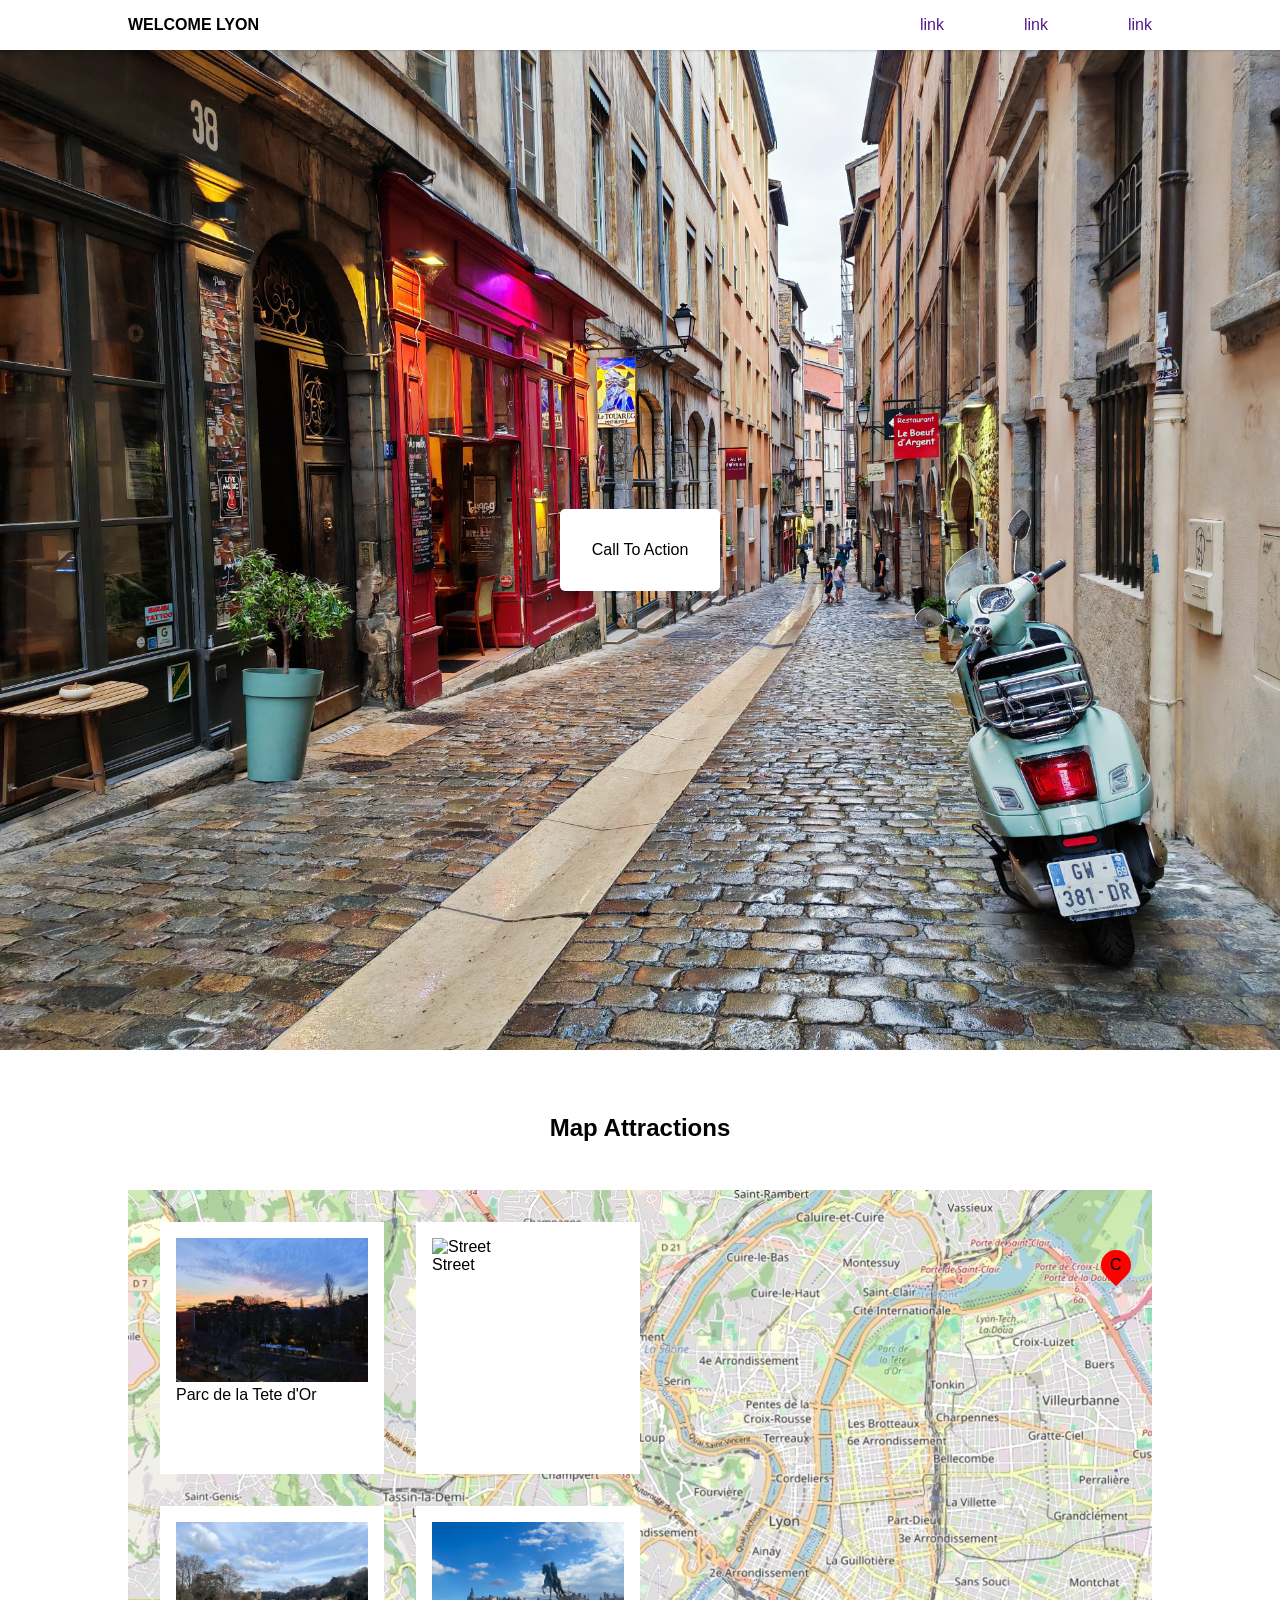
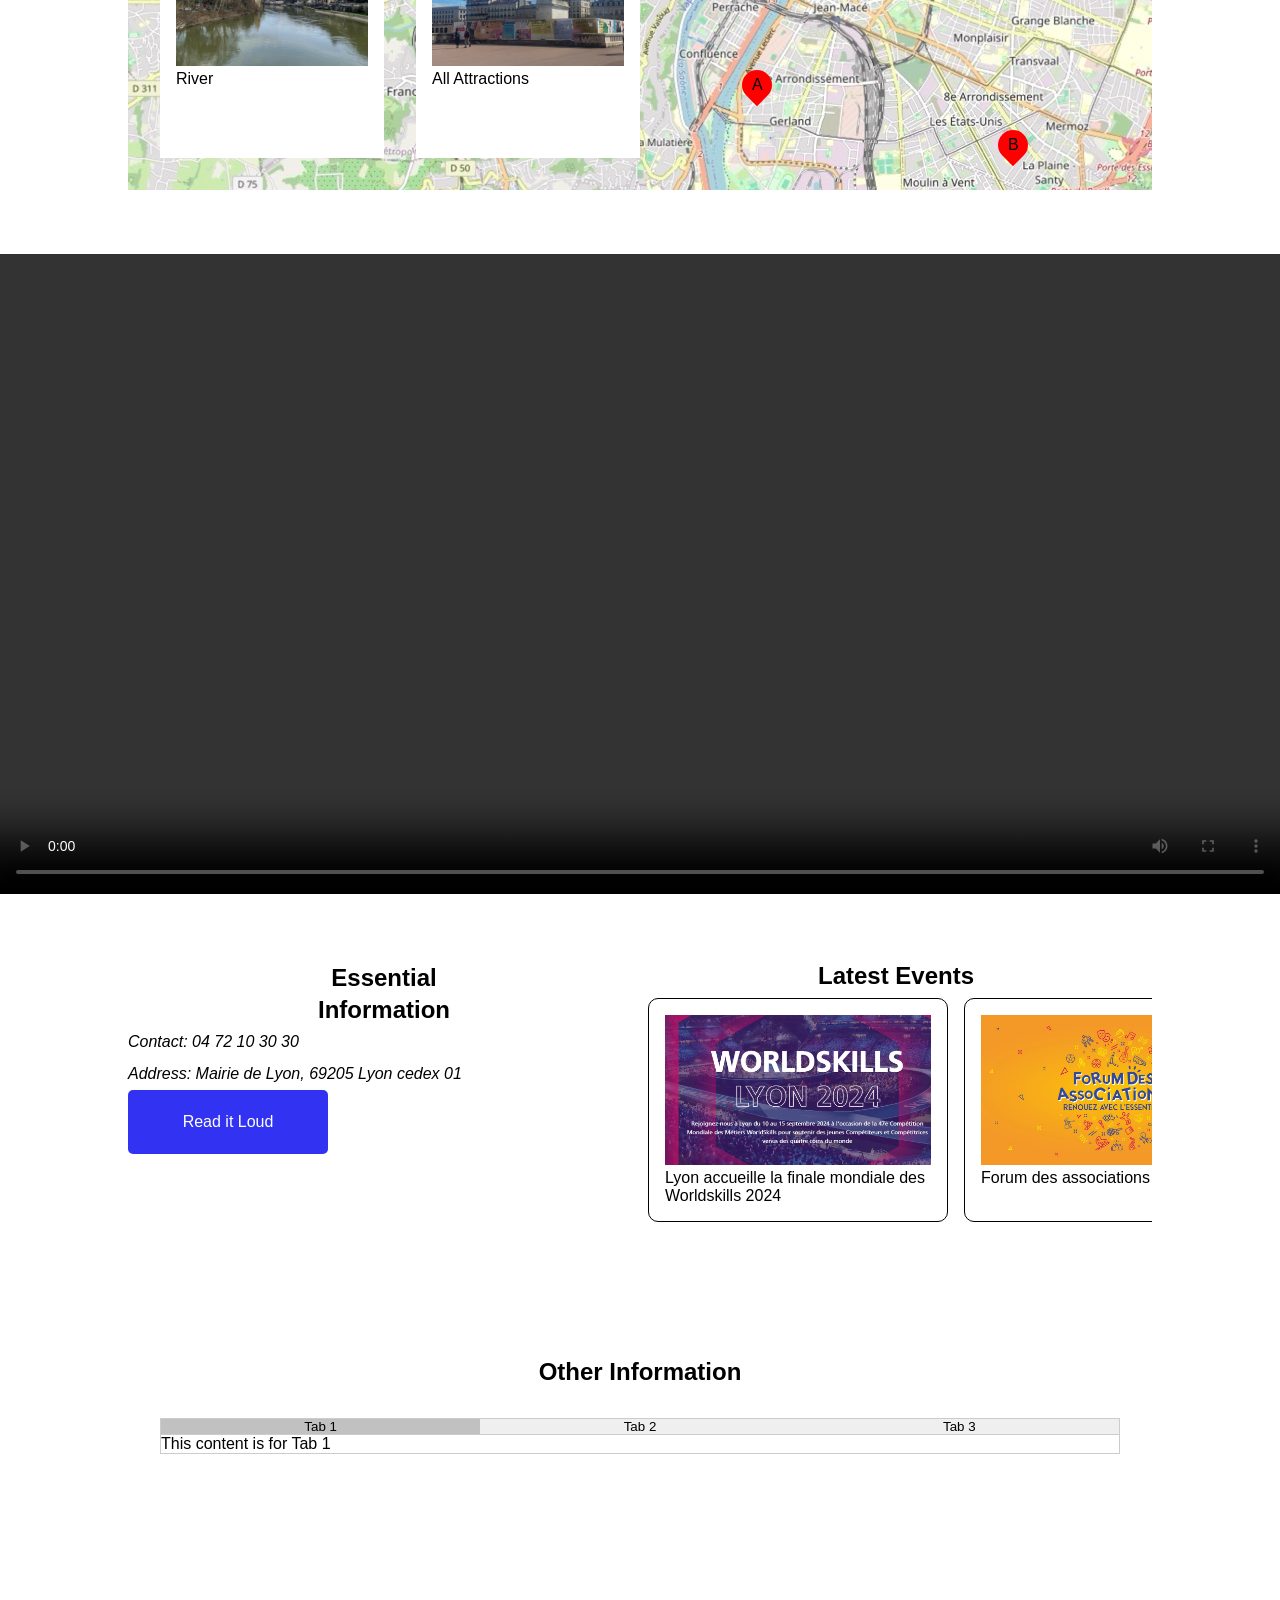
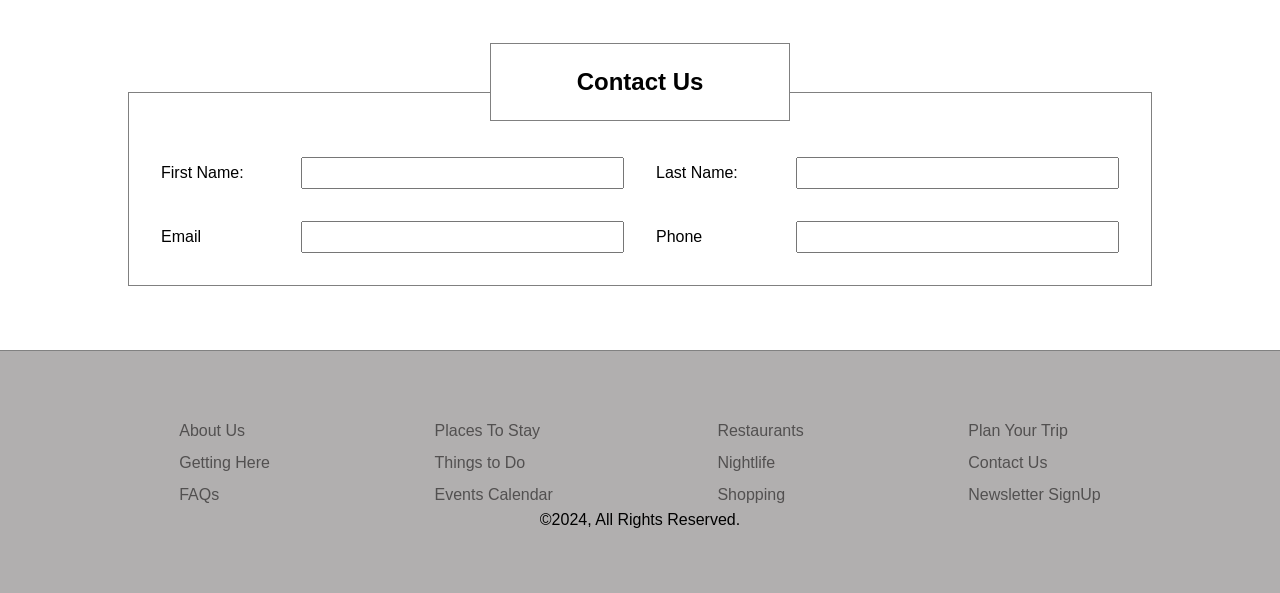
==== 04_module_e/index.html @ 8a81c7e2 "Merged modules into one training repo" ====
<!DOCTYPE html>
<html lang="en">
<head>
    <meta charset="UTF-8">
    <meta name="viewport" content="width=device-width, initial-scale=1.0">
    <title>MODULE E</title>
    <link rel="stylesheet" href="main/style.css">
</head>
<body>
    
    <header>
       <div class="container">
            <h1>WELCOME LYON</h1>
            <nav>
                <ul>
                    <li><a href="">link</a></li>
                    <li><a href="">link</a></li>
                    <li><a href="">link</a></li>
                </ul>
            </nav>
       </div>
    </header>

    <main>
        <section id="callToAction">
            <div id="cto">
                <div id="mask"></div>
                Call To Action
            </div>
        </section>

        <section id="mapAttractions">
            <h2>Map Attractions</h2>
            <div class="container">

               <div id="cards">
                     <figure class="attractionCard">
                        <picture>
                            <source media="(max-width: 759px)" srcset="images/attraction-a-low-res.jpg">
                            <img src="images/attraction-a.jpg" alt="Parc de la Tete d'Or">
                        </picture>
                        <figcaption>Parc de la Tete d'Or</figcaption>
                    </figure>
                    <figure class="attractionCard">
                        <picture>
                            <source media="(max-width: 759px)" srcset="images/attraction-b-low-res.jpg">
                            <img src="images/attraction-b.jpg" alt="Street">
                        </picture>
                        <figcaption>Street</figcaption>
                    </figure>
                    <figure class="attractionCard">
                        <picture>
                            <source media="(max-width: 759px)" srcset="images/attraction-c-low-res.jpg">
                            <img src="images/attraction-c.jpg" alt="River">
                        </picture>
                        <figcaption>River</figcaption>
                    </figure>
                    <figure class="attractionCard">
                        <picture>
                            <source media="(max-width: 759px)" srcset="images/all-attraction-low-res.jpg">
                            <img src="images/all-attractions.jpg" alt="All Attractions">
                        </picture>
                        <figcaption>All Attractions</figcaption>
                    </figure>
               </div>


                <div class="mapMarkers">
                    <div class="marker"><span>A</span></div>
                    <div class="marker"><span>B</span></div>
                    <div class="marker"><span>C</span></div>
                </div>
            </div>

           
                
        </section>

        <video src="videos/lyon.mp4" controls> </video>

        <section id="essentialNevents" class="container">
            <div class="essentialInfo">
                <h2>Essential <br> Information</h2>
                <address>
                    <p>Contact: 04 72 10 30 30</p>
                    <p>Address: Mairie de Lyon, 69205 Lyon cedex 01</p>
                </address>
                <a href="" id="readLoud">Read it Loud</a>
            </div>


            <div class="latestEvents">
                <h2>Latest Events</h2>
                <div class="eventsCard">
                    <figure>
                        <picture>
                            <source media="(max-width: 759px)" srcset="images/latest-events-images/worldskills-2024-p-low-res.png">
                            <img src="images/latest-events-images/worldskills-2024-p.jpg" alt="Lyon accueille la finale mondiale des Worldskills 2024">
                        </picture>
                        <figcaption>Lyon accueille la finale mondiale des Worldskills 2024</figcaption>
                    </figure>
                    <figure>
                        <picture>
                            <source media="(max-width: 759)" srcset="images/latest-events-images/fda-p-low-res.jpg">
                            <img src="images/latest-events-images/fda-p.jpg" alt="
                            Forum des associations 2024">
                        </picture>
                        <figcaption>Forum des associations 2024</figcaption>
                    </figure>
                    <figure>
                        <picture>
                            <source media="(max-width: 759)" srcset="images/latest-events-images/lyon-kayak-p-0-low-res.jpg">
                            <img src="images/latest-events-images/lyon-kayak-p-0.jpg" alt="Lyon Kayak">
                        </picture>
                        <figcaption>Lyon Kayak</figcaption>
                    </figure>
                    <figure>
                        <picture>
                            <source media="(max-width: 759)" srcset="images/latest-events-images/semaine-bleue-2024-p-low-res.jpg">
                            <img src="images/latest-events-images/semaine-bleue-2024-p.jpg" alt="La semaine bleue 2024">
                        </picture>
                        <figcaption>La semaine bleue 2024</figcaption>
                    </figure>
                    <figure>
                        <picture>
                            <source media="(max-width: 759)" srcset="images/latest-events-images/village-des-metiers-p-low-res.jpg">
                            <img src="images/latest-events-images/village-des-metiers-p.jpg" alt="Le Village des Métiers">
                        </picture>
                        <figcaption>Le Village des Métiers</figcaption>
                    </figure>
                    <figure>
                        <picture>
                            <source media="(max-width: 759)" srcset="images/latest-events-images/journees_portes_ouvertes_entreprises_2023_p-low-res.jpg">
                            <img src="images/latest-events-images/journees_portes_ouvertes_entreprises_2023_p.jpg" alt="Les Journées Portes Ouvertes des Entreprises">
                        </picture>
                        <figcaption>Les Journées Portes Ouvertes des Entreprises</figcaption>
                    </figure>
                </div>
            </div>

        </section>

          <section class="container" id="otherInfo">
                <h2>Other Information</h2>
                <custom-tabs>
                    <button slot="tab" id="tab-1">Tab 1</button>
                    <button slot="tab" id="tab-2">Tab 2</button>
                    <button slot="tab" id="tab-3">Tab 3</button>
                    <div slot="content" id="content-1" aria-labelledby="tab-1">This content is for Tab 1</div>
                    <div slot="content" id="content-2" aria-labelledby="tab-2">This content is for Tab 2</div>
                    <div slot="content" id="content-3" aria-labelledby="tab-3">This content is for Tab 3</div>
                </custom-tabs>
            </section>


            <section id="contactForm" class="container">
                <h2>Contact Us</h2>
                <form action="" method="post">
                    <label for="firstName">First Name: </label>
                    <input type="text" name="firstName" id="firstName">

                    <label for="lastName">Last Name: </label>
                    <input type="password" name="lastName" id="lastName">

                    <label for="email">Email</label>
                    <input type="email" name="email" id="email">

                    <label for="phone">Phone</label>
                    <input type="tel" name="phone" id="phone">
                    
                </form>
            </section>
    </main>


    <footer>
        <div class="container">
            <nav>
                <ul>
                    <li><a href="">About Us</a></li>
                    <li><a href="">Getting Here</a></li>
                    <li><a href="">FAQs</a></li>
                </ul>
                <ul>
                    <li><a href="">Places To Stay</a></li>
                    <li><a href="">Things to Do</a></li>
                    <li><a href="">Events Calendar</a></li>
                </ul>
                <ul>
                    <li><a href="">Restaurants</a></li>
                    <li><a href="">Nightlife</a></li>
                    <li><a href="">Shopping</a></li>
                </ul>
                <ul>
                    <li><a href="">Plan Your Trip</a></li>
                    <li><a href="">Contact Us</a></li>
                    <li><a href="">Newsletter SignUp</a></li>
                </ul>
            </nav>
            <p>&copy;2024, All Rights Reserved.</p>
        </div>
    </footer>

    

    <script src="js/app.js"></script>
    <script src="js/CustomTabs.js"></script>
    
</body>
</html>
---- 04_module_e/main/style.css ----
*
{
    margin: 0;
    padding: 0;
    box-sizing: border-box;

}

h2
{
    text-align: center;

}

h1
{
    font-size: 1em;
}


li
{
    list-style-type: none;
}

a
{
    text-decoration: none;
}

body
{
    font-family: Arial, Helvetica, sans-serif;
}

.container
{
    width: 80%; /* Adjust this number to your liking */
    margin: 0 auto;    /* This centers the content */
   
}

img,video{
    width: 100%;
    height: auto;
}


section:not(#callToAction), footer {
    padding: 4em 0;
}

/* Header */
header{
    width: 100%;
    padding: 1em 0;
    background-color:   rgba(255,255,255,0.5);
    position: sticky;
    top: 0;
    backdrop-filter:  blur(5px);
    box-shadow: 0 0 3px rgba(0,0,0,0.3);
    
}

header .container
{
    display: flex;
    justify-content: space-between;
    align-items: center;

}

header  ul{
    display: flex;
    gap: 5em;
}

header a{
    text-align: right;
}

/* Call To Action */
#callToAction
{
    background-image: url(../images/cover.jpg);
    background-size: cover;
    height: 1000px;
    display: flex;
    justify-content: center;
    align-items: center;
}

#cto
{
    padding: 2em;
    background-color: white;
    border-radius: 5px;
    position: relative;
    
}

#cto::before{
    width: 100%;
    height: 100%;
    content: "";
    position: absolute;
    left: 50%;
    top: 50%;  
    border-radius: 5px;
    border: 4px solid transparent;
    background: var(--gradient);
    background-attachment: fixed;
    mask: linear-gradient(#0000,#0000), conic-gradient(from calc((
        var(--start) - (20*1.1)) * 1deg), rgba(255, 255, 255, 0.122) 0deg,white,rgba(255, 255, 255, 0) 100deg);
    mask-composite: intersect;
    mask-clip: padding-box, border-box;
    transform: translate(-50%,-50%);
    opacity: 0;
    transition: 0.5s ease;

}

#mask
{
    position: absolute;
    top: 0;
    left: 0;
    width: 100%;
    height: 100%;
    border-radius: 5px;
    background-color: rgba(0,0,0,0.3);
    mask: radial-gradient(
        circle at var(--mouse-x) var(--mouse-y),
        transparent 30px, 
        rgba(0,0,0, 0.3) 60px
    );
    z-index: 2;
    opacity: 0;
}


#cto:hover::before{
    opacity: 1;
}

#cto:hover #mask
{
    opacity: 1;
}
#cto:hover 
{
    transform: scale(1.05);
}
/* Map Attraction */
/* Map markers: Relative */
/* marker: Absolute */

.focus, .attractionCard:hover, .eventsCard figure:hover
{
    transform: scale(1.05);
    box-shadow: 0 5px 5px rgba(0,0,0,0.3);
    transition: transform 0.3s ease-in-out;
    overflow: hidden;
}


.attractionCard:hover::before, .eventsCard figure:hover::before
{
    content: "";
    position: absolute;
    top: -10%;
    left: -60%;
    width: 50%;
    height: 120%;
    background: linear-gradient(0deg,rgba(255,255,255,0) 0%,rgba(255,255,255,0.48) 35%, rgba(255,255,255,0.90) 80%);
    transform: rotate(15deg);
    animation: shine 0.4s ease-in-out;
}

@keyframes shine {
    from 
    {
        left: -70%;
    }
    to
    {
        left: 100%;
    }
}


#mapAttractions
{
    padding: 4em;
}

#mapAttractions h2{
    padding-bottom: 2em;
}

#mapAttractions .container
{
    background-image: url(../images/lyon-map-low-res.jpg);
    height: 600px;
    display: flex;
    
}

.container #cards,.mapMarkers
{
    width: 50%;
}

#cards
{
    display: grid;
    grid-template-columns: repeat(2,1fr);
    gap: 2em;
    padding: 2em 0 2em 2em;
}

#cards .attractionCard
{
    background-color: white;
    padding: 1em;
}

.mapMarkers
{
    position: relative;
}

.mapMarkers .marker
{
    background-color: red;
    width: 30px;
    height: 30px;
    border-radius: 50% 50% 50% 0;
    transform: rotate(-45deg);
    position: absolute;
    display: flex;
    justify-content: center;
    align-items: center;
}


.mapMarkers span{
    display: block;
    transform: rotate(45deg);
   
}




.mapMarkers .marker:nth-child(1)
{   

    top: 80%;
    left: 20%;
}
.mapMarkers .marker:nth-child(2)
{   

    top: 90%;
    left: 70%;
}
.mapMarkers .marker:nth-child(3)
{   

    top: 10%;
    left: 90%;
}




/*Essential and Information*/

#essentialNevents
{
    padding: 4em;
    display: flex;
    
}
/* Dont forget this  */
#essentialNevents .essentialInfo, .latestEvents
{
    width: 50%;
}

#essentialNevents .essentialInfo
{
    display: flex;
    flex-direction: column;
    line-height: 2em;
}

#essentialNevents #readLoud
{
    background-color: rgb(50, 50, 243);
    color: white;
    padding: 1em;
    text-align: center;
    border-radius: 5px;
    width: 200px;
}


.latestEvents .eventsCard
{
    display: flex;
    flex-direction: row;
    overflow-x: auto;
}

.eventsCard figure{
     min-width: 300px;
     padding: 1em;
     border: 1px solid black;
     background-color: white;
     border-radius: 10px;
     margin: 0.5em;
}

/* Other Info */
#otherInfo
{
    padding: 4em;
}

/* Contact Form */
#contactForm h2 {
    border: 1px solid gray;
    background: white;
    width: 300px;
    padding: 1em 1em;
    margin: auto;
    position: relative;
    z-index: 5;
    top: 1.2em;
    text-align: center;
}

#contactForm form {
    display: grid;
    grid-template-columns: 1fr 3fr 1fr 3fr;
    border: 1px solid gray;
    line-height: 2em;
    gap: 2em;
    padding: 4em 2em 2em;
}

/* Footer */

footer
{   
    border-top: 1px solid  rgb(129, 129, 129);
    padding: 4em;
    background-color: rgb(177, 175, 175);
}

footer a{
    color: rgb(82, 80, 80);
    line-height: 2em;
}

footer nav
{
    display: flex;
    gap: 2em;
    justify-content: space-between;
}


footer p{
    text-align: center;
}

/* CSS EFFECTS */

:root
{
    --gradient: conic-gradient(
        from 0deg at 17% -2%,
        #ff5a00ff 100%,
        #fab691ff 75%,
        #e8f647ff 40%
    );

    --mouse-x: 50%;
    --mouse-y: 50%;
    --start: 0;
}
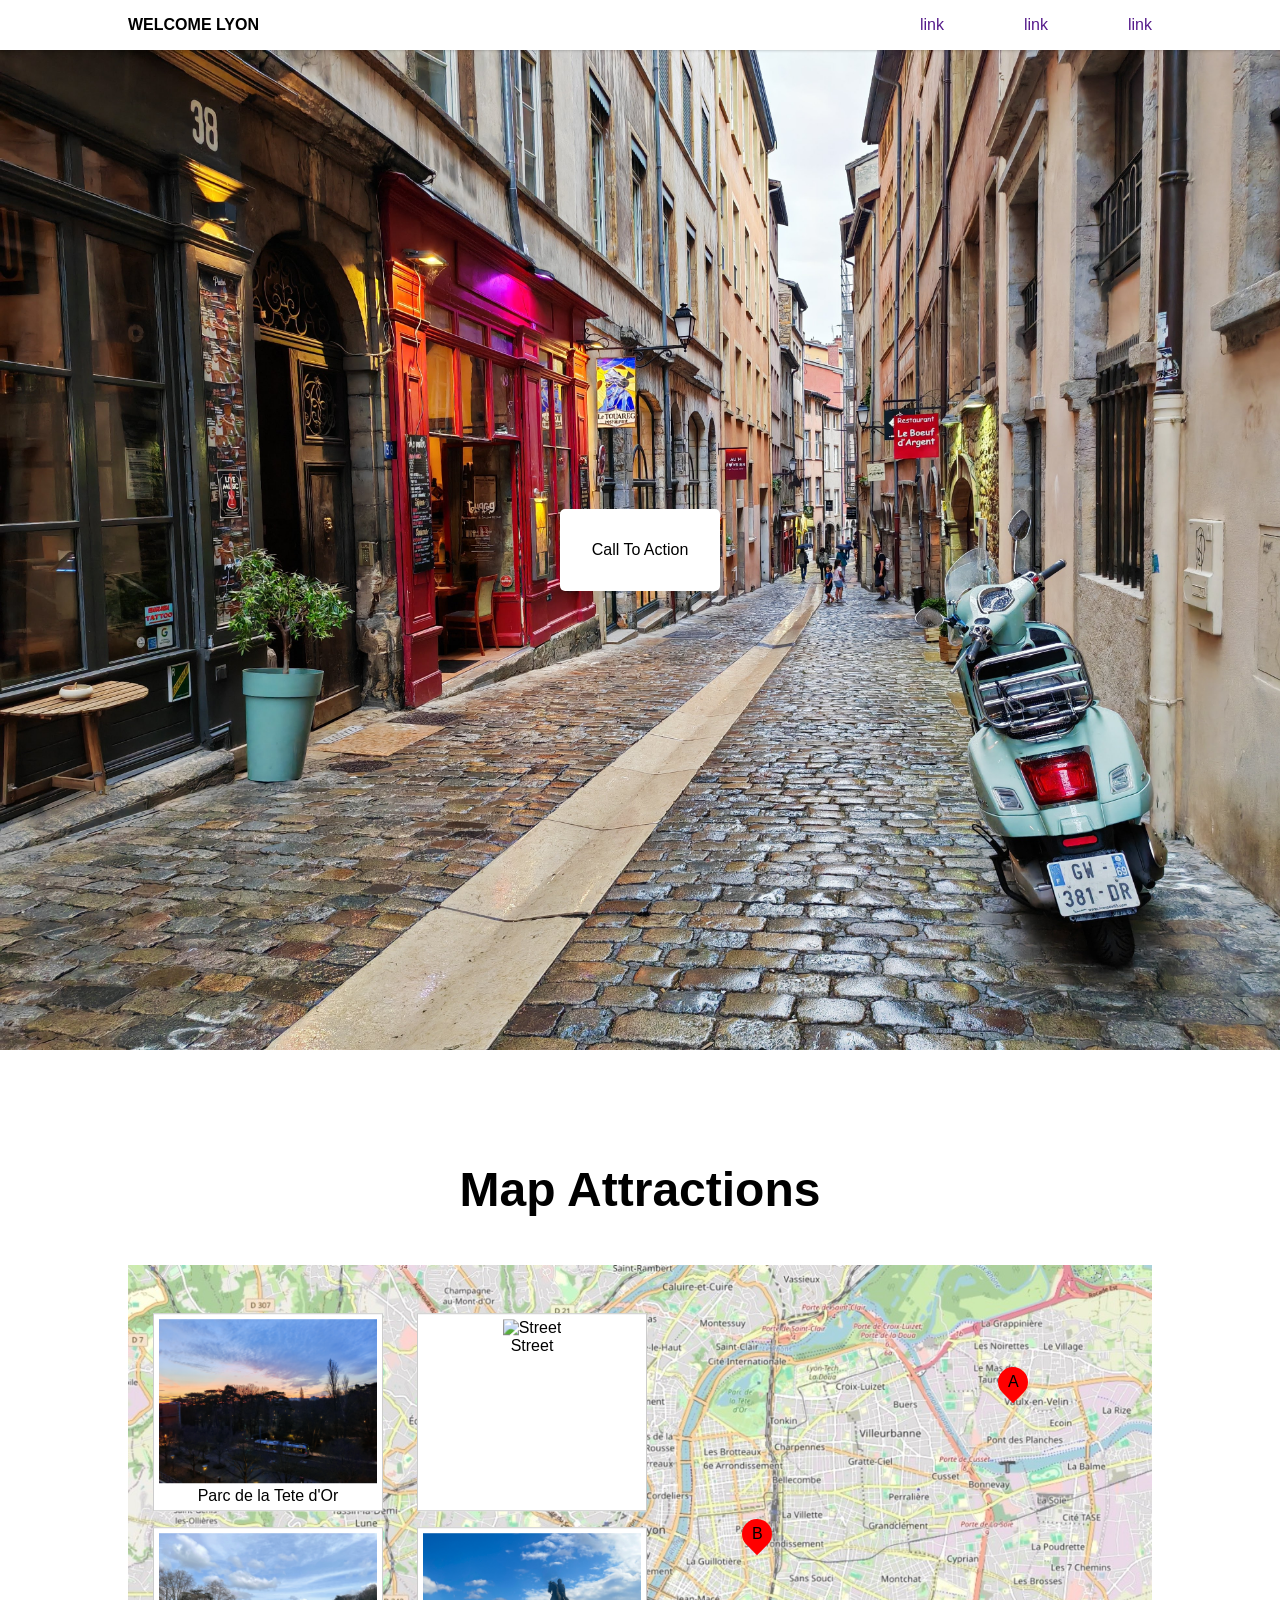
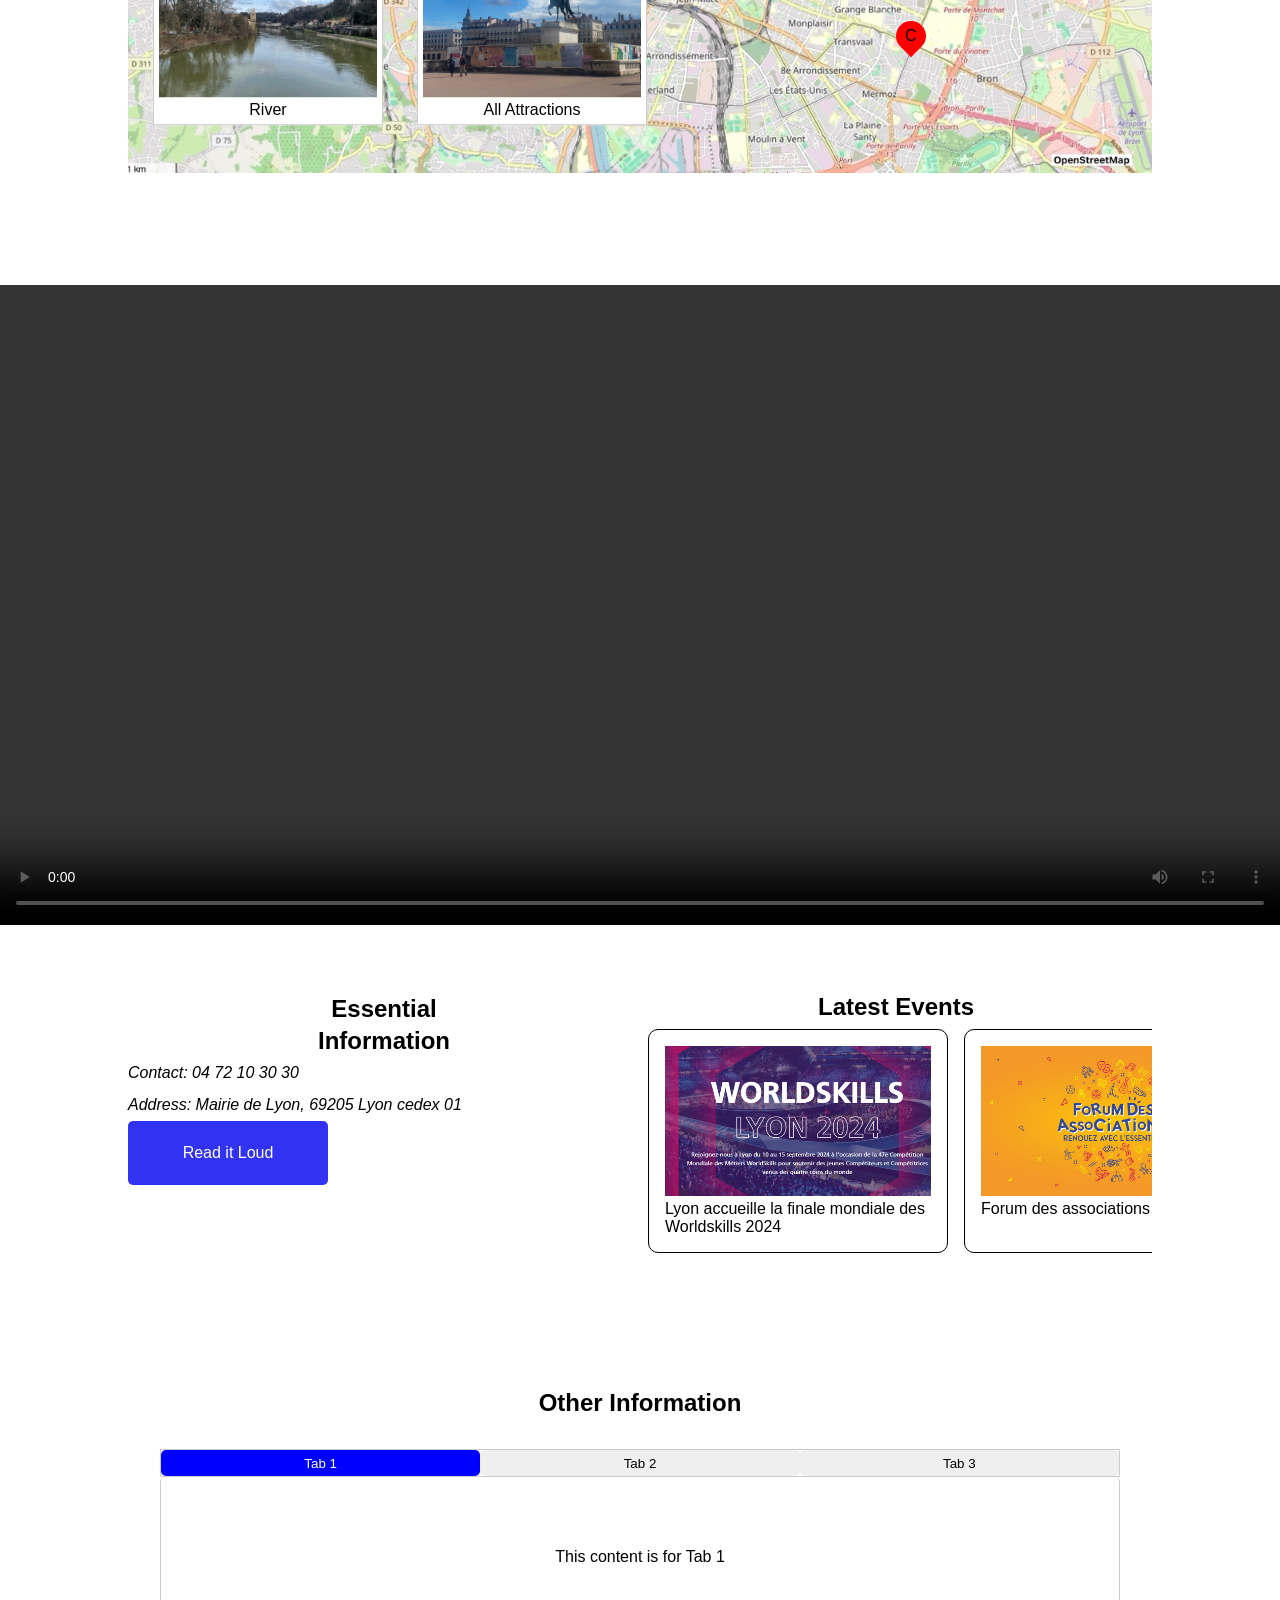
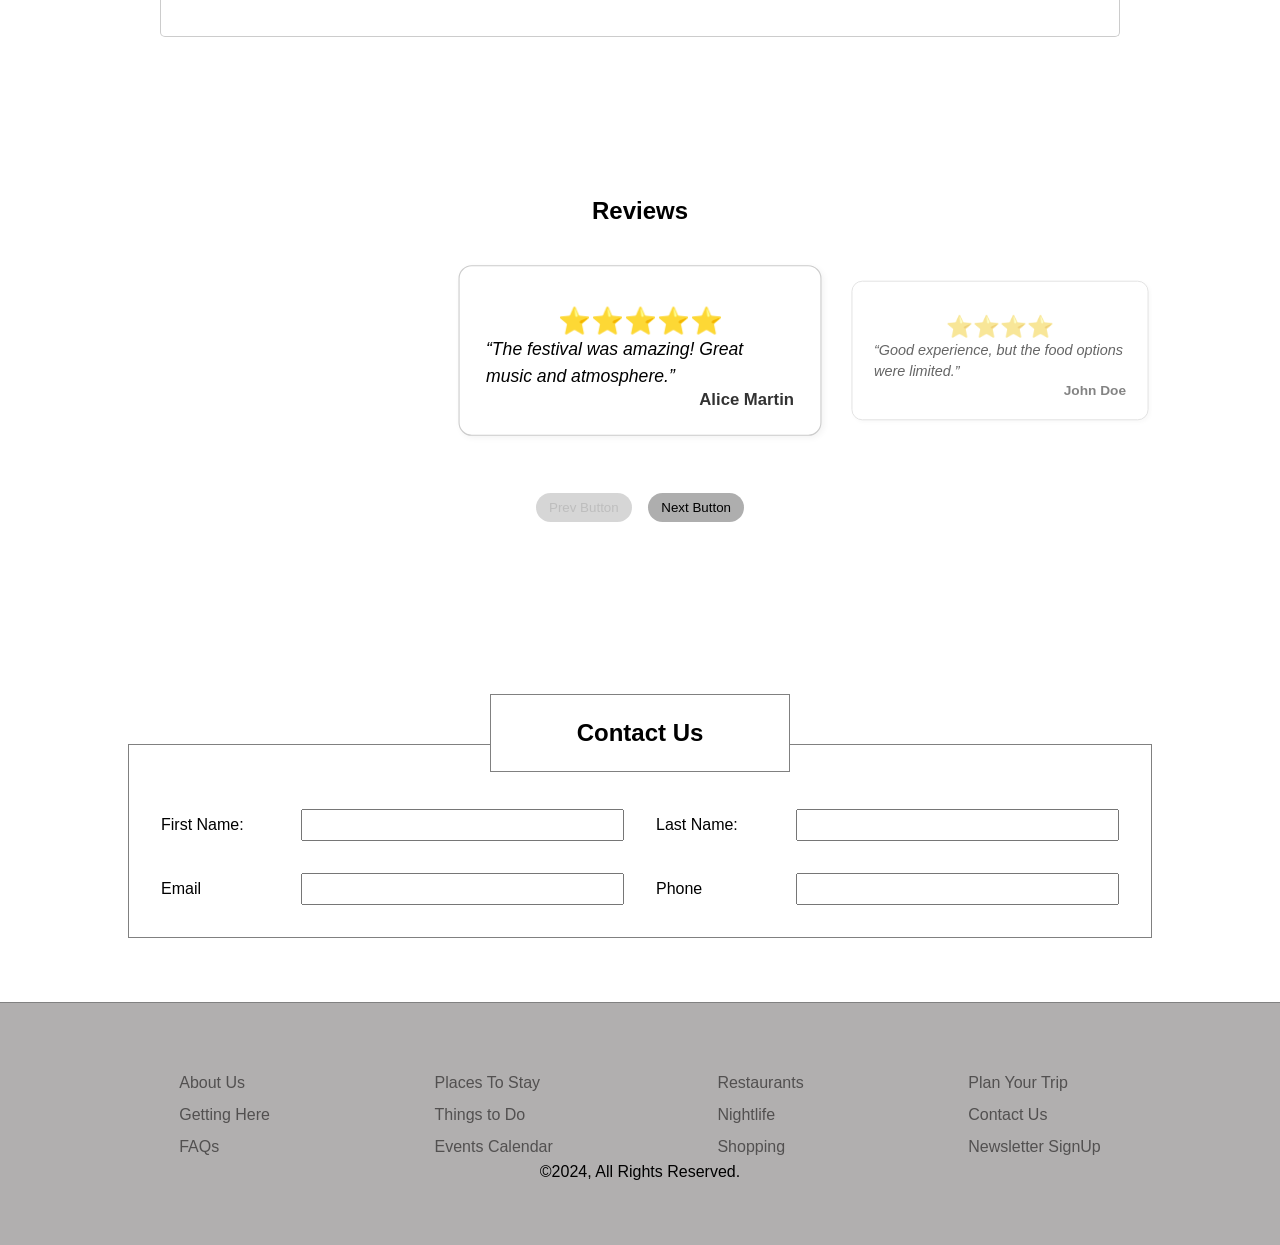
==== commit 4a355096: "Updated module E" ====
--- a/04_module_e/index.html
+++ b/04_module_e/index.html
@@ -1,210 +1,276 @@
-<!DOCTYPE html>
+<!doctype html>
 <html lang="en">
-<head>
-    <meta charset="UTF-8">
-    <meta name="viewport" content="width=device-width, initial-scale=1.0">
+  <head>
+    <meta charset="UTF-8" />
+    <meta name="viewport" content="width=device-width, initial-scale=1.0" />
     <title>MODULE E</title>
-    <link rel="stylesheet" href="main/style.css">
-</head>
-<body>
-    
+    <link rel="stylesheet" href="main/style.css" />
+  </head>
+  <body>
     <header>
-       <div class="container">
-            <h1>WELCOME LYON</h1>
-            <nav>
-                <ul>
-                    <li><a href="">link</a></li>
-                    <li><a href="">link</a></li>
-                    <li><a href="">link</a></li>
-                </ul>
-            </nav>
-       </div>
+      <div class="container">
+        <h1>WELCOME LYON</h1>
+        <nav>
+          <ul>
+            <li><a href="">link</a></li>
+            <li><a href="">link</a></li>
+            <li><a href="">link</a></li>
+          </ul>
+        </nav>
+      </div>
     </header>
 
     <main>
-        <section id="callToAction">
-            <div id="cto">
-                <div id="mask"></div>
-                Call To Action
-            </div>
-        </section>
-
-        <section id="mapAttractions">
-            <h2>Map Attractions</h2>
-            <div class="container">
-
-               <div id="cards">
-                     <figure class="attractionCard">
-                        <picture>
-                            <source media="(max-width: 759px)" srcset="images/attraction-a-low-res.jpg">
-                            <img src="images/attraction-a.jpg" alt="Parc de la Tete d'Or">
-                        </picture>
-                        <figcaption>Parc de la Tete d'Or</figcaption>
-                    </figure>
-                    <figure class="attractionCard">
-                        <picture>
-                            <source media="(max-width: 759px)" srcset="images/attraction-b-low-res.jpg">
-                            <img src="images/attraction-b.jpg" alt="Street">
-                        </picture>
-                        <figcaption>Street</figcaption>
-                    </figure>
-                    <figure class="attractionCard">
-                        <picture>
-                            <source media="(max-width: 759px)" srcset="images/attraction-c-low-res.jpg">
-                            <img src="images/attraction-c.jpg" alt="River">
-                        </picture>
-                        <figcaption>River</figcaption>
-                    </figure>
-                    <figure class="attractionCard">
-                        <picture>
-                            <source media="(max-width: 759px)" srcset="images/all-attraction-low-res.jpg">
-                            <img src="images/all-attractions.jpg" alt="All Attractions">
-                        </picture>
-                        <figcaption>All Attractions</figcaption>
-                    </figure>
-               </div>
-
-
-                <div class="mapMarkers">
-                    <div class="marker"><span>A</span></div>
-                    <div class="marker"><span>B</span></div>
-                    <div class="marker"><span>C</span></div>
-                </div>
-            </div>
-
-           
-                
-        </section>
-
-        <video src="videos/lyon.mp4" controls> </video>
-
-        <section id="essentialNevents" class="container">
-            <div class="essentialInfo">
-                <h2>Essential <br> Information</h2>
-                <address>
-                    <p>Contact: 04 72 10 30 30</p>
-                    <p>Address: Mairie de Lyon, 69205 Lyon cedex 01</p>
-                </address>
-                <a href="" id="readLoud">Read it Loud</a>
-            </div>
-
-
-            <div class="latestEvents">
-                <h2>Latest Events</h2>
-                <div class="eventsCard">
-                    <figure>
-                        <picture>
-                            <source media="(max-width: 759px)" srcset="images/latest-events-images/worldskills-2024-p-low-res.png">
-                            <img src="images/latest-events-images/worldskills-2024-p.jpg" alt="Lyon accueille la finale mondiale des Worldskills 2024">
-                        </picture>
-                        <figcaption>Lyon accueille la finale mondiale des Worldskills 2024</figcaption>
-                    </figure>
-                    <figure>
-                        <picture>
-                            <source media="(max-width: 759)" srcset="images/latest-events-images/fda-p-low-res.jpg">
-                            <img src="images/latest-events-images/fda-p.jpg" alt="
-                            Forum des associations 2024">
-                        </picture>
-                        <figcaption>Forum des associations 2024</figcaption>
-                    </figure>
-                    <figure>
-                        <picture>
-                            <source media="(max-width: 759)" srcset="images/latest-events-images/lyon-kayak-p-0-low-res.jpg">
-                            <img src="images/latest-events-images/lyon-kayak-p-0.jpg" alt="Lyon Kayak">
-                        </picture>
-                        <figcaption>Lyon Kayak</figcaption>
-                    </figure>
-                    <figure>
-                        <picture>
-                            <source media="(max-width: 759)" srcset="images/latest-events-images/semaine-bleue-2024-p-low-res.jpg">
-                            <img src="images/latest-events-images/semaine-bleue-2024-p.jpg" alt="La semaine bleue 2024">
-                        </picture>
-                        <figcaption>La semaine bleue 2024</figcaption>
-                    </figure>
-                    <figure>
-                        <picture>
-                            <source media="(max-width: 759)" srcset="images/latest-events-images/village-des-metiers-p-low-res.jpg">
-                            <img src="images/latest-events-images/village-des-metiers-p.jpg" alt="Le Village des Métiers">
-                        </picture>
-                        <figcaption>Le Village des Métiers</figcaption>
-                    </figure>
-                    <figure>
-                        <picture>
-                            <source media="(max-width: 759)" srcset="images/latest-events-images/journees_portes_ouvertes_entreprises_2023_p-low-res.jpg">
-                            <img src="images/latest-events-images/journees_portes_ouvertes_entreprises_2023_p.jpg" alt="Les Journées Portes Ouvertes des Entreprises">
-                        </picture>
-                        <figcaption>Les Journées Portes Ouvertes des Entreprises</figcaption>
-                    </figure>
-                </div>
-            </div>
-
-        </section>
-
-          <section class="container" id="otherInfo">
-                <h2>Other Information</h2>
-                <custom-tabs>
-                    <button slot="tab" id="tab-1">Tab 1</button>
-                    <button slot="tab" id="tab-2">Tab 2</button>
-                    <button slot="tab" id="tab-3">Tab 3</button>
-                    <div slot="content" id="content-1" aria-labelledby="tab-1">This content is for Tab 1</div>
-                    <div slot="content" id="content-2" aria-labelledby="tab-2">This content is for Tab 2</div>
-                    <div slot="content" id="content-3" aria-labelledby="tab-3">This content is for Tab 3</div>
-                </custom-tabs>
-            </section>
-
-
-            <section id="contactForm" class="container">
-                <h2>Contact Us</h2>
-                <form action="" method="post">
-                    <label for="firstName">First Name: </label>
-                    <input type="text" name="firstName" id="firstName">
-
-                    <label for="lastName">Last Name: </label>
-                    <input type="password" name="lastName" id="lastName">
-
-                    <label for="email">Email</label>
-                    <input type="email" name="email" id="email">
-
-                    <label for="phone">Phone</label>
-                    <input type="tel" name="phone" id="phone">
-                    
-                </form>
-            </section>
+      <section id="callToAction">
+        <div id="cto">
+          <div id="mask"></div>
+          Call To Action
+        </div>
+      </section>
+
+      <section class="map">
+    <h2>Map Attractions</h2>
+    <div class="container">
+
+        <img
+            srcset="images/lyon-map-low-res.jpg 1280w,
+                    images/lyon-map.jpg 2756w" 
+            sizes="(max-width: 759px) 100vw, 100vw"
+            alt="Lyon Map">
+
+        <div class="attractions">
+            <figure class="attractionCard">
+                <picture>
+                    <source media="(max-width: 759px)" srcset="images/attraction-a-low-res.jpg">
+                    <img src="images/attraction-a.jpg" alt="Parc de la Tete d'Or">
+                </picture>
+                <figcaption>Parc de la Tete d'Or</figcaption>
+            </figure>
+
+            <figure class="attractionCard">
+                <picture>
+                    <source media="(max-width: 759px)" srcset="images/attraction-b-low-res.jpg">
+                    <img src="images/attraction-b.jpg" alt="Street">
+                </picture>
+                <figcaption>Street</figcaption>
+            </figure>
+
+            <figure class="attractionCard">
+                <picture>
+                    <source media="(max-width: 759px)" srcset="images/attraction-c-low-res.jpg">
+                    <img src="images/attraction-c.jpg" alt="River">
+                </picture>
+                <figcaption>River</figcaption>
+            </figure>
+
+            <figure class="attractionCard">
+                <picture>
+                    <source media="(max-width: 759px)" srcset="images/all-attractions-low-res.jpg">
+                    <img src="images/all-attractions.jpg" alt="All Attractions">
+                </picture>
+                <figcaption>All Attractions</figcaption>
+            </figure>
+        </div>
+
+        <div class="mapMarkers">
+            <div class="marker" style="top: 20%; left: 85%;"><span>A</span></div>
+            <div class="marker" style="top: 50%; left: 60%;"><span>B</span></div>
+            <div class="marker" style="top: 70%; left: 75%;"><span>C</span></div>
+        </div>
+
+    </div>
+</section>
+
+      <video src="videos/lyon.mp4" controls></video>
+
+      <section id="essentialNevents" class="container">
+        <div class="essentialInfo">
+          <h2>
+            Essential <br />
+            Information
+          </h2>
+          <address>
+            <p>Contact: 04 72 10 30 30</p>
+            <p>Address: Mairie de Lyon, 69205 Lyon cedex 01</p>
+          </address>
+          <a href="" id="readLoud">Read it Loud</a>
+        </div>
+
+        <div class="latestEvents">
+          <h2>Latest Events</h2>
+          <div class="eventsCard">
+            <figure>
+              <picture>
+                <source
+                  media="(max-width: 759px)"
+                  srcset="
+                    images/latest-events-images/worldskills-2024-p-low-res.png
+                  "
+                />
+                <img
+                  src="images/latest-events-images/worldskills-2024-p.jpg"
+                  alt="Lyon accueille la finale mondiale des Worldskills 2024"
+                />
+              </picture>
+              <figcaption>
+                Lyon accueille la finale mondiale des Worldskills 2024
+              </figcaption>
+            </figure>
+            <figure>
+              <picture>
+                <source
+                  media="(max-width: 759px)"
+                  srcset="images/latest-events-images/fda-p-low-res.jpg"
+                />
+                <img
+                  src="images/latest-events-images/fda-p.jpg"
+                  alt="
+                            Forum des associations 2024"
+                />
+              </picture>
+              <figcaption>Forum des associations 2024</figcaption>
+            </figure>
+            <figure>
+              <picture>
+                <source
+                  media="(max-width: 759px)"
+                  srcset="
+                    images/latest-events-images/lyon-kayak-p-0-low-res.jpg
+                  "
+                />
+                <img
+                  src="images/latest-events-images/lyon-kayak-p-0.jpg"
+                  alt="Lyon Kayak"
+                />
+              </picture>
+              <figcaption>Lyon Kayak</figcaption>
+            </figure>
+            <figure>
+              <picture>
+                <source
+                  media="(max-width: 759px)"
+                  srcset="
+                    images/latest-events-images/semaine-bleue-2024-p-low-res.jpg
+                  "
+                />
+                <img
+                  src="images/latest-events-images/semaine-bleue-2024-p.jpg"
+                  alt="La semaine bleue 2024"
+                />
+              </picture>
+              <figcaption>La semaine bleue 2024</figcaption>
+            </figure>
+            <figure>
+              <picture>
+                <source
+                  media="(max-width: 759px)"
+                  srcset="
+                    images/latest-events-images/village-des-metiers-p-low-res.jpg
+                  "
+                />
+                <img
+                  src="images/latest-events-images/village-des-metiers-p.jpg"
+                  alt="Le Village des Métiers"
+                />
+              </picture>
+              <figcaption>Le Village des Métiers</figcaption>
+            </figure>
+            <figure>
+              <picture>
+                <source
+                  media="(max-width: 759px)"
+                  srcset="
+                    images/latest-events-images/journees_portes_ouvertes_entreprises_2023_p-low-res.jpg
+                  "
+                />
+                <img
+                  src="images/latest-events-images/journees_portes_ouvertes_entreprises_2023_p.jpg"
+                  alt="Les Journées Portes Ouvertes des Entreprises"
+                />
+              </picture>
+              <figcaption>
+                Les Journées Portes Ouvertes des Entreprises
+              </figcaption>
+            </figure>
+          </div>
+        </div>
+      </section>
+
+      <section class="container" id="otherInfo">
+        <h2>Other Information</h2>
+        <custom-tabs>
+          <button slot="tab" id="tab-1">Tab 1</button>
+          <button slot="tab" id="tab-2">Tab 2</button>
+          <button slot="tab" id="tab-3">Tab 3</button>
+          <div slot="content" id="content-1" aria-labelledby="tab-1">
+            This content is for Tab 1
+          </div>
+          <div slot="content" id="content-2" aria-labelledby="tab-2">
+            This content is for Tab 2
+          </div>
+          <div slot="content" id="content-3" aria-labelledby="tab-3">
+            This content is for Tab 3
+          </div>
+        </custom-tabs>
+      </section>
+
+
+      <section id="reviews" class="container">
+        <h2>Reviews</h2>
+        <div id="review_slides"></div>
+        <div class="review_controls">
+            <button id="reviewsPrevBtn">Prev Button</button>
+            <button id="reviewsNextBtn">Next Button</button>
+        </div>
+      </section>
+
+      <section id="contactForm" class="container">
+        <h2>Contact Us</h2>
+        <form action="" method="post">
+          <label for="firstName">First Name: </label>
+          <input type="text" name="firstName" id="firstName" />
+
+          <label for="lastName">Last Name: </label>
+          <input type="password" name="lastName" id="lastName" />
+
+          <label for="email">Email</label>
+          <input type="email" name="email" id="email" />
+
+          <label for="phone">Phone</label>
+          <input type="tel" name="phone" id="phone" />
+        </form>
+      </section>
     </main>
 
-
     <footer>
-        <div class="container">
-            <nav>
-                <ul>
-                    <li><a href="">About Us</a></li>
-                    <li><a href="">Getting Here</a></li>
-                    <li><a href="">FAQs</a></li>
-                </ul>
-                <ul>
-                    <li><a href="">Places To Stay</a></li>
-                    <li><a href="">Things to Do</a></li>
-                    <li><a href="">Events Calendar</a></li>
-                </ul>
-                <ul>
-                    <li><a href="">Restaurants</a></li>
-                    <li><a href="">Nightlife</a></li>
-                    <li><a href="">Shopping</a></li>
-                </ul>
-                <ul>
-                    <li><a href="">Plan Your Trip</a></li>
-                    <li><a href="">Contact Us</a></li>
-                    <li><a href="">Newsletter SignUp</a></li>
-                </ul>
-            </nav>
-            <p>&copy;2024, All Rights Reserved.</p>
-        </div>
+      <div class="container">
+        <nav>
+          <ul>
+            <li><a href="">About Us</a></li>
+            <li><a href="">Getting Here</a></li>
+            <li><a href="">FAQs</a></li>
+          </ul>
+          <ul>
+            <li><a href="">Places To Stay</a></li>
+            <li><a href="">Things to Do</a></li>
+            <li><a href="">Events Calendar</a></li>
+          </ul>
+          <ul>
+            <li><a href="">Restaurants</a></li>
+            <li><a href="">Nightlife</a></li>
+            <li><a href="">Shopping</a></li>
+          </ul>
+          <ul>
+            <li><a href="">Plan Your Trip</a></li>
+            <li><a href="">Contact Us</a></li>
+            <li><a href="">Newsletter SignUp</a></li>
+          </ul>
+        </nav>
+        <p>&copy;2024, All Rights Reserved.</p>
+      </div>
     </footer>
-
-    
 
     <script src="js/app.js"></script>
     <script src="js/CustomTabs.js"></script>
-    
-</body>
-</html>+  </body>
+</html>
--- a/04_module_e/main/style.css
+++ b/04_module_e/main/style.css
@@ -1,87 +1,72 @@
-*
-{
+* {
     margin: 0;
     padding: 0;
     box-sizing: border-box;
-
-}
-
-h2
-{
-    text-align: center;
-
-}
-
-h1
-{
+}
+
+h2 {
+    text-align: center;
+}
+
+h1 {
     font-size: 1em;
 }
 
-
-li
-{
+li {
     list-style-type: none;
 }
 
-a
-{
+a {
     text-decoration: none;
 }
 
-body
-{
+body {
     font-family: Arial, Helvetica, sans-serif;
 }
 
-.container
-{
-    width: 80%; /* Adjust this number to your liking */
-    margin: 0 auto;    /* This centers the content */
-   
-}
-
-img,video{
+.container {
+    width: 80%;
+    margin: 0 auto;
+}
+
+img, video {
     width: 100%;
     height: auto;
 }
-
 
 section:not(#callToAction), footer {
     padding: 4em 0;
 }
 
 /* Header */
-header{
+header {
     width: 100%;
     padding: 1em 0;
-    background-color:   rgba(255,255,255,0.5);
+    background-color: rgba(255,255,255,0.5);
     position: sticky;
     top: 0;
-    backdrop-filter:  blur(5px);
+    backdrop-filter: blur(5px);
     box-shadow: 0 0 3px rgba(0,0,0,0.3);
-    
-}
-
-header .container
-{
+    z-index: 100;
+}
+
+header .container {
     display: flex;
     justify-content: space-between;
     align-items: center;
-
-}
-
-header  ul{
+}
+
+header ul {
     display: flex;
     gap: 5em;
 }
 
-header a{
+header a {
     text-align: right;
 }
 
 /* Call To Action */
-#callToAction
-{
+#callToAction {
     background-image: url(../images/cover.jpg);
     background-size: cover;
     height: 1000px;
@@ -90,22 +75,20 @@
     align-items: center;
 }
 
-#cto
-{
+#cto {
     padding: 2em;
     background-color: white;
     border-radius: 5px;
     position: relative;
-    
-}
-
-#cto::before{
+}
+
+#cto::before {
     width: 100%;
     height: 100%;
     content: "";
     position: absolute;
     left: 50%;
-    top: 50%;  
+    top: 50%;
     border-radius: 5px;
     border: 4px solid transparent;
     background: var(--gradient);
@@ -117,11 +100,9 @@
     transform: translate(-50%,-50%);
     opacity: 0;
     transition: 0.5s ease;
-
-}
-
-#mask
-{
+}
+
+#mask {
     position: absolute;
     top: 0;
     left: 0;
@@ -131,107 +112,75 @@
     background-color: rgba(0,0,0,0.3);
     mask: radial-gradient(
         circle at var(--mouse-x) var(--mouse-y),
-        transparent 30px, 
-        rgba(0,0,0, 0.3) 60px
+        transparent 30px,
+        rgba(0,0,0,0.3) 60px
     );
     z-index: 2;
     opacity: 0;
 }
 
-
-#cto:hover::before{
+#cto:hover::before {
     opacity: 1;
 }
 
-#cto:hover #mask
-{
+#cto:hover #mask {
     opacity: 1;
 }
-#cto:hover 
-{
+
+#cto:hover {
     transform: scale(1.05);
 }
-/* Map Attraction */
-/* Map markers: Relative */
-/* marker: Absolute */
-
-.focus, .attractionCard:hover, .eventsCard figure:hover
-{
-    transform: scale(1.05);
-    box-shadow: 0 5px 5px rgba(0,0,0,0.3);
-    transition: transform 0.3s ease-in-out;
-    overflow: hidden;
-}
-
-
-.attractionCard:hover::before, .eventsCard figure:hover::before
-{
-    content: "";
-    position: absolute;
-    top: -10%;
-    left: -60%;
+
+/* Map Attractions */
+.map { margin-bottom: 3em; }
+
+.map h2 { font-size: 3em; padding: 1em; }
+
+.map .container {
+    position: relative;
+}
+
+.map .container > img {
+    width: 100%;
+    height: auto;
+    display: block;
+}
+
+.map .attractions {
+    position: absolute;
+    top: 50%;
+    left: 1em;
+    transform: translateY(-50%);
     width: 50%;
-    height: 120%;
-    background: linear-gradient(0deg,rgba(255,255,255,0) 0%,rgba(255,255,255,0.48) 35%, rgba(255,255,255,0.90) 80%);
-    transform: rotate(15deg);
-    animation: shine 0.4s ease-in-out;
-}
-
-@keyframes shine {
-    from 
-    {
-        left: -70%;
-    }
-    to
-    {
-        left: 100%;
-    }
-}
-
-
-#mapAttractions
-{
-    padding: 4em;
-}
-
-#mapAttractions h2{
-    padding-bottom: 2em;
-}
-
-#mapAttractions .container
-{
-    background-image: url(../images/lyon-map-low-res.jpg);
-    height: 600px;
-    display: flex;
-    
-}
-
-.container #cards,.mapMarkers
-{
-    width: 50%;
-}
-
-#cards
-{
-    display: grid;
-    grid-template-columns: repeat(2,1fr);
-    gap: 2em;
-    padding: 2em 0 2em 2em;
-}
-
-#cards .attractionCard
-{
-    background-color: white;
-    padding: 1em;
-}
-
-.mapMarkers
-{
-    position: relative;
-}
-
-.mapMarkers .marker
-{
+    display: flex;
+    flex-wrap: wrap;
+    gap: 1em;
+    justify-content: space-around;
+}
+
+.map .attractions .attractionCard {
+    width: 45%;
+    text-align: center;
+    background: white;
+    border: 1px solid #ccc;
+    padding: 5px;
+}
+
+.map .attractions .attractionCard img {
+    width: 100%;
+    object-fit: cover;
+}
+
+.map .mapMarkers {
+    position: absolute;
+    top: 0;
+    left: 0;
+    width: 100%;
+    height: 100%;
+    pointer-events: none;
+}
+
+.mapMarkers .marker {
     background-color: red;
     width: 30px;
     height: 30px;
@@ -243,61 +192,53 @@
     align-items: center;
 }
 
-
-.mapMarkers span{
+.mapMarkers span {
     display: block;
     transform: rotate(45deg);
-   
-}
-
-
-
-
-.mapMarkers .marker:nth-child(1)
-{   
-
-    top: 80%;
-    left: 20%;
-}
-.mapMarkers .marker:nth-child(2)
-{   
-
-    top: 90%;
-    left: 70%;
-}
-.mapMarkers .marker:nth-child(3)
-{   
-
-    top: 10%;
-    left: 90%;
-}
-
-
-
-
-/*Essential and Information*/
-
-#essentialNevents
-{
+}
+
+.focus, .attractionCard:hover {
+    transform: scale(1.05);
+    box-shadow: 0 5px 5px rgba(0,0,0,0.3);
+    transition: transform 0.3s ease-in-out;
+    overflow: hidden;
+    position: relative;
+}
+
+.attractionCard:hover::before {
+    content: "";
+    position: absolute;
+    top: -10%;
+    left: -60%;
+    width: 50%;
+    height: 120%;
+    background: linear-gradient(0deg, rgba(255,255,255,0) 0%, rgba(255,255,255,0.48) 35%, rgba(255,255,255,0.90) 80%);
+    transform: rotate(15deg);
+    animation: shine 0.4s ease-in-out;
+}
+
+@keyframes shine {
+    from { left: -70%; }
+    to { left: 100%; }
+}
+
+/* Essential and Latest Events */
+#essentialNevents {
     padding: 4em;
     display: flex;
-    
-}
-/* Dont forget this  */
-#essentialNevents .essentialInfo, .latestEvents
-{
+}
+
+#essentialNevents .essentialInfo, .latestEvents {
     width: 50%;
 }
 
-#essentialNevents .essentialInfo
-{
+#essentialNevents .essentialInfo {
     display: flex;
     flex-direction: column;
     line-height: 2em;
 }
 
-#essentialNevents #readLoud
-{
+#essentialNevents #readLoud {
     background-color: rgb(50, 50, 243);
     color: white;
     padding: 1em;
@@ -306,27 +247,116 @@
     width: 200px;
 }
 
-
-.latestEvents .eventsCard
-{
+.latestEvents .eventsCard {
     display: flex;
     flex-direction: row;
     overflow-x: auto;
 }
 
-.eventsCard figure{
-     min-width: 300px;
-     padding: 1em;
-     border: 1px solid black;
-     background-color: white;
-     border-radius: 10px;
-     margin: 0.5em;
+.eventsCard figure {
+    min-width: 300px;
+    padding: 1em;
+    border: 1px solid black;
+    background-color: white;
+    border-radius: 10px;
+    margin: 0.5em;
 }
 
 /* Other Info */
-#otherInfo
-{
+#otherInfo {
     padding: 4em;
+}
+
+/* Reviews */
+.review_controls {
+    display: flex;
+    justify-content: center;
+    gap: 1em;
+    margin: 1em 0.5em;
+}
+
+.review_controls button {
+    border: 0;
+    background: rgb(174,174,174);
+    padding: 0.5em 1em;
+    border-radius: 999px;
+}
+
+.review_controls button:hover {
+    background-color: rgb(27,129,239);
+    cursor: pointer;
+}
+
+.review_controls button:disabled {
+    opacity: 0.5;
+    cursor: not-allowed;
+}
+
+#review_slides {
+    position: relative;
+    height: 220px;
+    overflow: hidden;
+    margin-top: 2em;
+}
+
+.review_card {
+    position: absolute;
+    top: 0;
+    left: 50%;
+    width: 330px;
+    padding: 1.5em;
+    margin-top: 1em;
+    border: 1px solid #ccc;
+    border-radius: 12px;
+    background: white;
+    box-shadow: 2px 2px 6px rgba(0,0,0,0.05);
+    transition: transform 0.35s ease, opacity 0.35s ease;
+}
+
+.review_rating {
+    font-size: 1.5em;
+    margin-top: 0.5em;
+    text-align: center;
+}
+
+.review_content {
+    font-size: 1em;
+    line-height: 1.5;
+    margin-bottom: 1em;
+    font-style: italic;
+}
+
+.review_author {
+    font-weight: 600;
+    font-size: 0.95em;
+    opacity: 0.8;
+    text-align: right;
+}
+
+.review_card.is-center {
+    transform: translateX(-50%) scale(1.10);
+    opacity: 1;
+    z-index: 2;
+}
+
+.review_card.is-left {
+    transform: translateX(calc(-50% - 360px)) scale(0.9);
+    opacity: 0.6;
+    filter: grayscale(0.2);
+    z-index: 1;
+}
+
+.review_card.is-right {
+    transform: translateX(calc(-50% + 360px)) scale(0.9);
+    opacity: 0.6;
+    filter: grayscale(0.2);
+    z-index: 1;
+}
+
+.review_card.is-hidden {
+    opacity: 0;
+    transform: translateX(-50%) scale(0.85);
+    pointer-events: none;
 }
 
 /* Contact Form */
@@ -334,7 +364,7 @@
     border: 1px solid gray;
     background: white;
     width: 300px;
-    padding: 1em 1em;
+    padding: 1em;
     margin: auto;
     position: relative;
     z-index: 5;
@@ -352,43 +382,36 @@
 }
 
 /* Footer */
-
-footer
-{   
-    border-top: 1px solid  rgb(129, 129, 129);
+footer {
+    border-top: 1px solid rgb(129,129,129);
     padding: 4em;
-    background-color: rgb(177, 175, 175);
-}
-
-footer a{
-    color: rgb(82, 80, 80);
+    background-color: rgb(177,175,175);
+}
+
+footer a {
+    color: rgb(82,80,80);
     line-height: 2em;
 }
 
-footer nav
-{
+footer nav {
     display: flex;
     gap: 2em;
     justify-content: space-between;
 }
 
-
-footer p{
-    text-align: center;
-}
-
-/* CSS EFFECTS */
-
-:root
-{
+footer p {
+    text-align: center;
+}
+
+/* CSS Variables */
+:root {
     --gradient: conic-gradient(
         from 0deg at 17% -2%,
         #ff5a00ff 100%,
         #fab691ff 75%,
         #e8f647ff 40%
     );
-
     --mouse-x: 50%;
     --mouse-y: 50%;
     --start: 0;
-}
+}
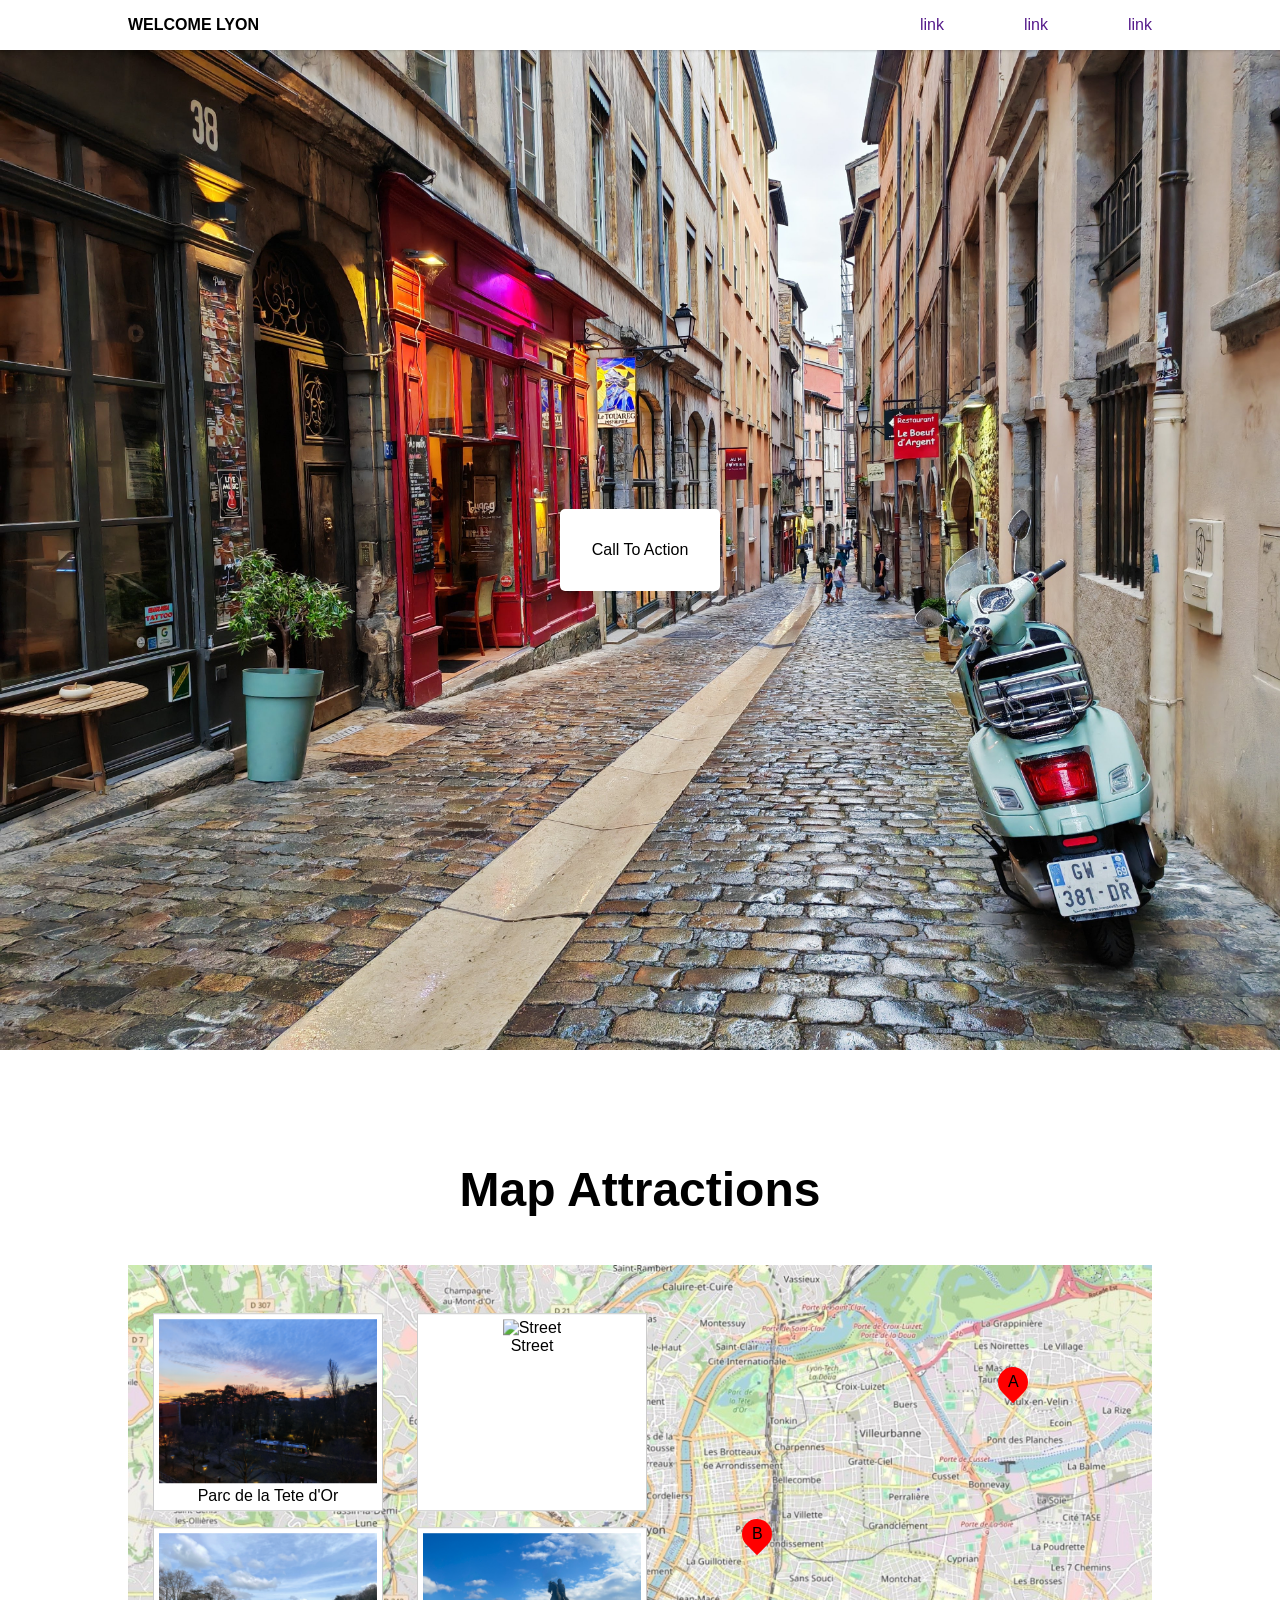
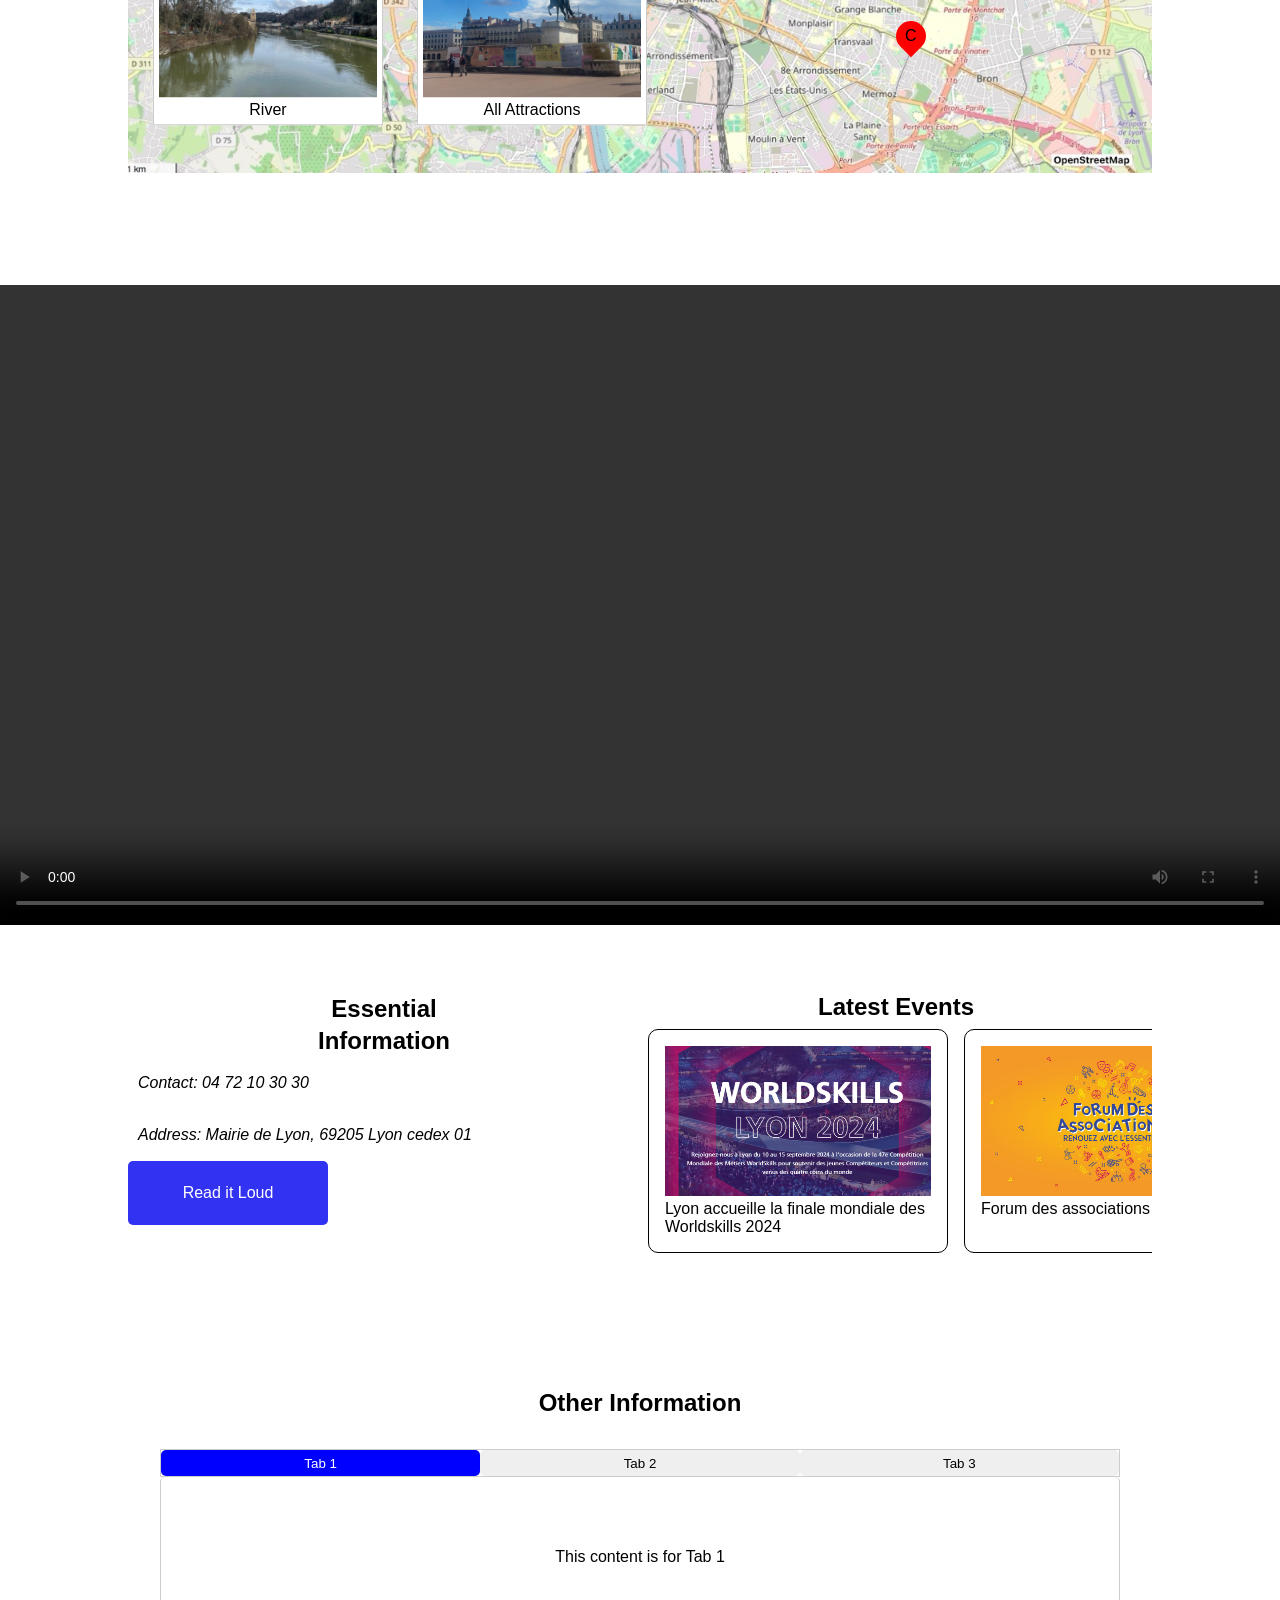
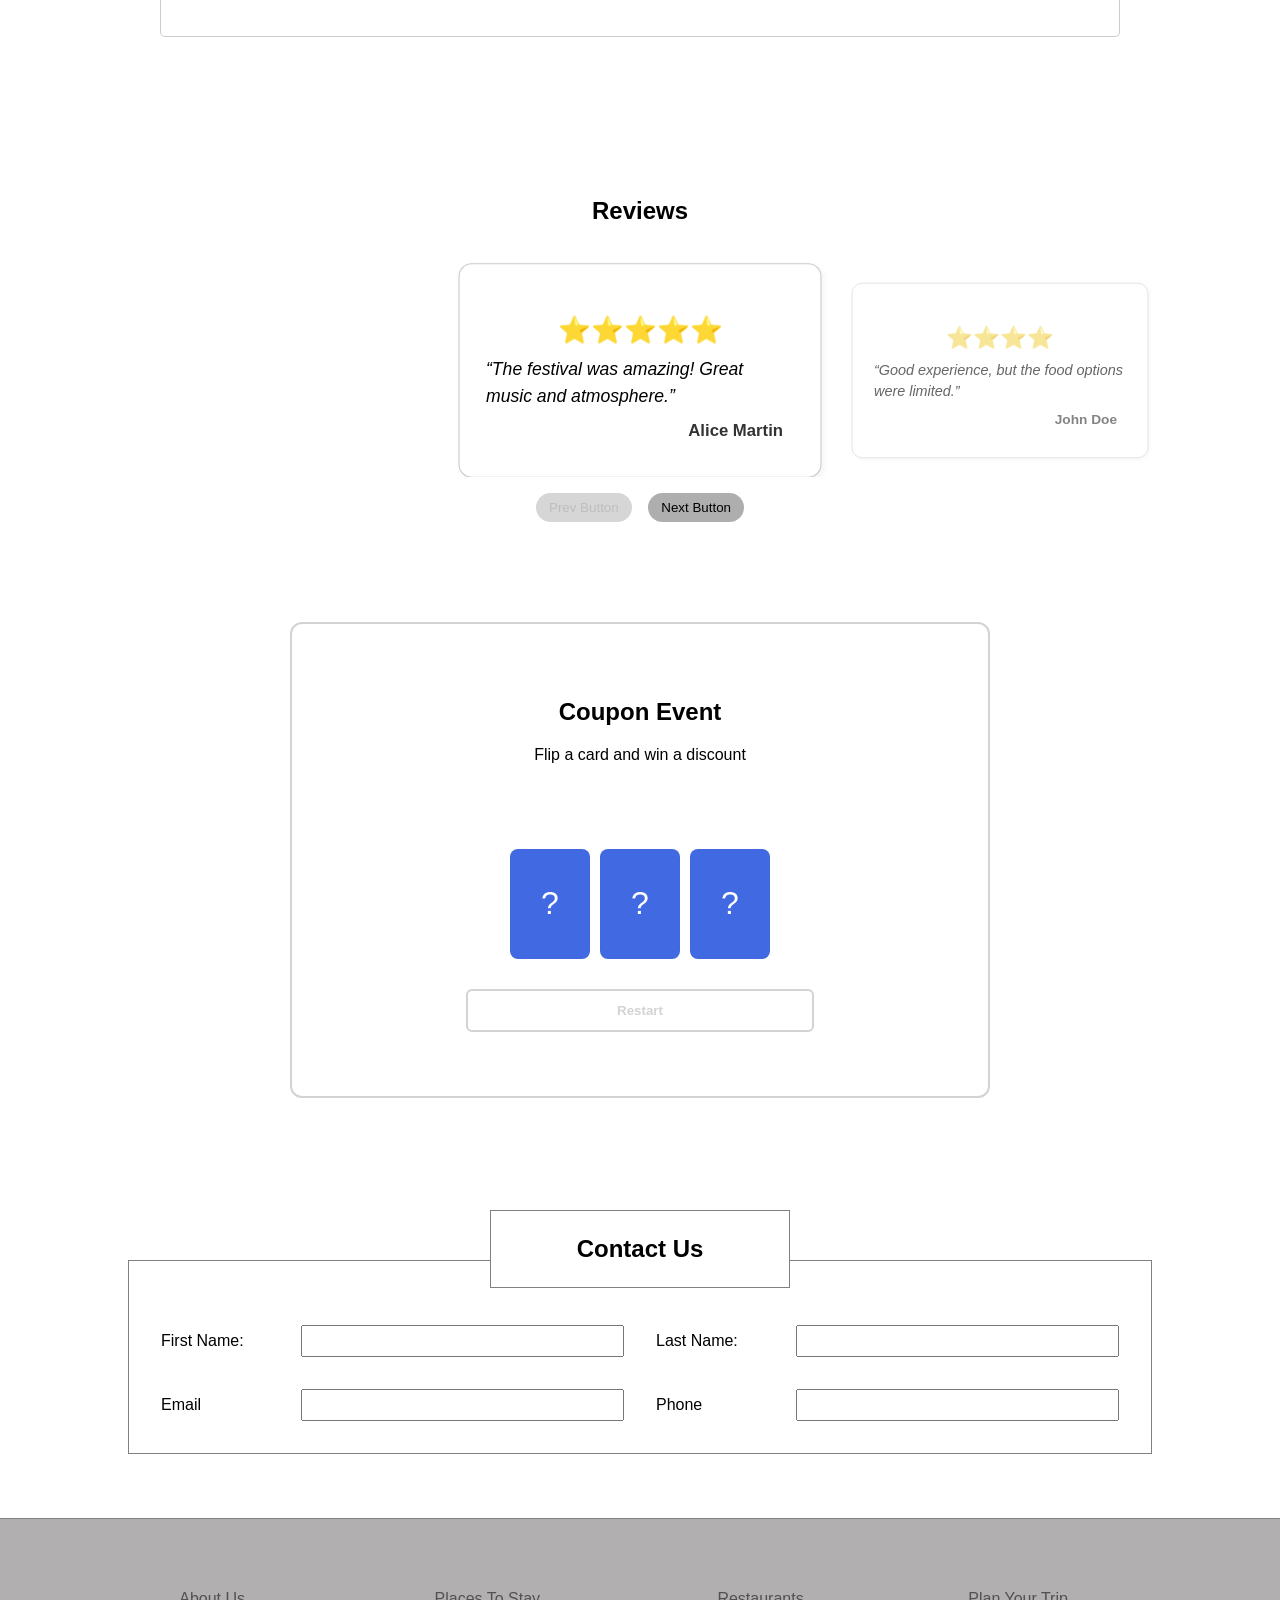
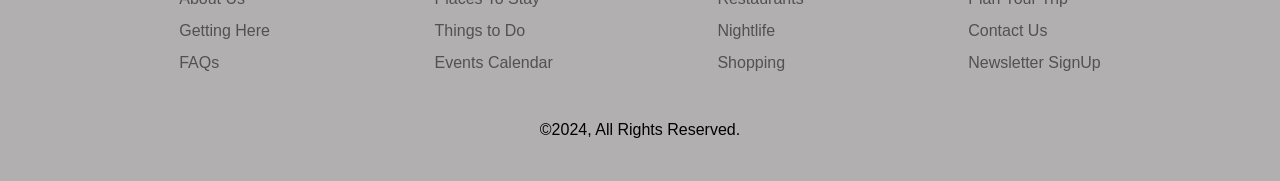
==== commit 7464a03c: "Added Coupon event for 04_module_e" ====
--- a/04_module_e/index.html
+++ b/04_module_e/index.html
@@ -224,6 +224,23 @@
         </div>
       </section>
 
+      <section id="coupon-event">
+          <h2>Coupon Event</h2>
+          <p>Flip a card and win a discount</p>
+
+          <div class="game">
+              <div id="result"></div>
+
+              <div class="cards">
+                  <div class="card"></div>
+                  <div class="card"></div>
+                  <div class="card"></div>
+              </div>
+
+              <button id="restart" disabled>Restart</button>
+          </div>
+      </section>
+
       <section id="contactForm" class="container">
         <h2>Contact Us</h2>
         <form action="" method="post">
--- a/04_module_e/main/style.css
+++ b/04_module_e/main/style.css
@@ -4,25 +4,12 @@
     box-sizing: border-box;
 }
 
-h2 {
-    text-align: center;
-}
-
-h1 {
-    font-size: 1em;
-}
-
-li {
-    list-style-type: none;
-}
-
-a {
-    text-decoration: none;
-}
-
-body {
-    font-family: Arial, Helvetica, sans-serif;
-}
+h2 { text-align: center; }
+h1 { font-size: 1em; }
+li { list-style-type: none; }
+a { text-decoration: none; }
+
+body { font-family: Arial, Helvetica, sans-serif; }
 
 .container {
     width: 80%;
@@ -61,10 +48,6 @@
     gap: 5em;
 }
 
-header a {
-    text-align: right;
-}
-
 /* Call To Action */
 #callToAction {
     background-image: url(../images/cover.jpg);
@@ -83,9 +66,9 @@
 }
 
 #cto::before {
+    content: "";
     width: 100%;
     height: 100%;
-    content: "";
     position: absolute;
     left: 50%;
     top: 50%;
@@ -93,8 +76,7 @@
     border: 4px solid transparent;
     background: var(--gradient);
     background-attachment: fixed;
-    mask: linear-gradient(#0000,#0000), conic-gradient(from calc((
-        var(--start) - (20*1.1)) * 1deg), rgba(255, 255, 255, 0.122) 0deg,white,rgba(255, 255, 255, 0) 100deg);
+    mask: linear-gradient(#0000,#0000), conic-gradient(from calc((var(--start) - (20*1.1)) * 1deg), rgba(255,255,255,0.122) 0deg, white, rgba(255,255,255,0) 100deg);
     mask-composite: intersect;
     mask-clip: padding-box, border-box;
     transform: translate(-50%,-50%);
@@ -110,35 +92,20 @@
     height: 100%;
     border-radius: 5px;
     background-color: rgba(0,0,0,0.3);
-    mask: radial-gradient(
-        circle at var(--mouse-x) var(--mouse-y),
-        transparent 30px,
-        rgba(0,0,0,0.3) 60px
-    );
+    mask: radial-gradient(circle at var(--mouse-x) var(--mouse-y), transparent 30px, rgba(0,0,0,0.3) 60px);
     z-index: 2;
     opacity: 0;
 }
 
-#cto:hover::before {
-    opacity: 1;
-}
-
-#cto:hover #mask {
-    opacity: 1;
-}
-
-#cto:hover {
-    transform: scale(1.05);
-}
+#cto:hover { transform: scale(1.05); }
+#cto:hover::before { opacity: 1; }
+#cto:hover #mask { opacity: 1; }
 
 /* Map Attractions */
 .map { margin-bottom: 3em; }
-
 .map h2 { font-size: 3em; padding: 1em; }
 
-.map .container {
-    position: relative;
-}
+.map .container { position: relative; }
 
 .map .container > img {
     width: 100%;
@@ -190,6 +157,8 @@
     display: flex;
     justify-content: center;
     align-items: center;
+    pointer-events: all; 
+    cursor: pointer;
 }
 
 .mapMarkers span {
@@ -197,7 +166,8 @@
     transform: rotate(45deg);
 }
 
-.focus, .attractionCard:hover {
+/* Hover Effects */
+.focus, .attractionCard:hover, .eventsCard figure:hover {
     transform: scale(1.05);
     box-shadow: 0 5px 5px rgba(0,0,0,0.3);
     transition: transform 0.3s ease-in-out;
@@ -205,7 +175,7 @@
     position: relative;
 }
 
-.attractionCard:hover::before {
+.attractionCard:hover::before, .eventsCard figure:hover::before {
     content: "";
     position: absolute;
     top: -10%;
@@ -249,7 +219,6 @@
 
 .latestEvents .eventsCard {
     display: flex;
-    flex-direction: row;
     overflow-x: auto;
 }
 
@@ -263,9 +232,7 @@
 }
 
 /* Other Info */
-#otherInfo {
-    padding: 4em;
-}
+#otherInfo { padding: 4em; }
 
 /* Reviews */
 .review_controls {
@@ -282,15 +249,8 @@
     border-radius: 999px;
 }
 
-.review_controls button:hover {
-    background-color: rgb(27,129,239);
-    cursor: pointer;
-}
-
-.review_controls button:disabled {
-    opacity: 0.5;
-    cursor: not-allowed;
-}
+.review_controls button:hover { background-color: rgb(27,129,239); cursor: pointer; }
+.review_controls button:disabled { opacity: 0.5; cursor: not-allowed; }
 
 #review_slides {
     position: relative;
@@ -313,53 +273,112 @@
     transition: transform 0.35s ease, opacity 0.35s ease;
 }
 
-.review_rating {
-    font-size: 1.5em;
-    margin-top: 0.5em;
+.review_rating { font-size: 1.5em; margin-top: 0.5em; text-align: center; }
+.review_content { font-size: 1em; line-height: 1.5; margin-bottom: 1em; font-style: italic; }
+.review_author { font-weight: 600; font-size: 0.95em; opacity: 0.8; text-align: right; }
+
+.review_card.is-center { transform: translateX(-50%) scale(1.10); opacity: 1; z-index: 2; }
+.review_card.is-left { transform: translateX(calc(-50% - 360px)) scale(0.9); opacity: 0.6; filter: grayscale(0.2); z-index: 1; }
+.review_card.is-right { transform: translateX(calc(-50% + 360px)) scale(0.9); opacity: 0.6; filter: grayscale(0.2); z-index: 1; }
+.review_card.is-hidden { opacity: 0; transform: translateX(-50%) scale(0.85); pointer-events: none; }
+
+
+/* Competition Colors */
+#coupon-event {
     text-align: center;
-}
-
-.review_content {
-    font-size: 1em;
-    line-height: 1.5;
-    margin-bottom: 1em;
-    font-style: italic;
-}
-
-.review_author {
-    font-weight: 600;
-    font-size: 0.95em;
-    opacity: 0.8;
-    text-align: right;
-}
-
-.review_card.is-center {
-    transform: translateX(-50%) scale(1.10);
-    opacity: 1;
-    z-index: 2;
-}
-
-.review_card.is-left {
-    transform: translateX(calc(-50% - 360px)) scale(0.9);
-    opacity: 0.6;
-    filter: grayscale(0.2);
-    z-index: 1;
-}
-
-.review_card.is-right {
-    transform: translateX(calc(-50% + 360px)) scale(0.9);
-    opacity: 0.6;
-    filter: grayscale(0.2);
-    z-index: 1;
-}
-
-.review_card.is-hidden {
-    opacity: 0;
-    transform: translateX(-50%) scale(0.85);
+    padding: 30px;
+    border: 2px solid lightgray;
+    border-radius: 12px;
+    max-width: 700px;
+    margin: 20px auto;
+}
+#coupon-event h2, p {
+    padding: 10px;
+    margin: 0;
+}
+
+#coupon-event #result.win-hundred,
+#coupon-event #result.win-ten,
+#coupon-event #result.no-prize {
+    border-color: silver;
+}
+
+#coupon-event #result {
+    width: 50%;
+    height: 45px;
+    line-height: 45px; 
+    margin: 0 auto 20px; 
+    border: 2px solid transparent;
+    border-radius: 8px;
+    font-weight: bold;
+    text-align: center; 
+    box-sizing: border-box; 
+}
+/* Combined result states for brevity */
+#coupon-event #result :is(.win-hundred, .win-ten, .no-prize) {
+    border-color: silver;
+}
+
+#coupon-event .cards {
+    display: flex;
+    justify-content: center;
+    gap: 10px;
+    margin-bottom: 20px;
+    padding: 10px; /* Added padding */
+}
+
+#coupon-event .card {
+    width: 80px;
+    height: 110px;
+    background: royalblue;
+    border-radius: 8px;
+    cursor: pointer;
+    display: flex;
+    align-items: center;
+    justify-content: center;
+    transition: 0.2s;
+    padding: 5px; /* Added padding */
+}
+
+#coupon-event .card::after {
+    content: '?';
+    color: white;
+    font-size: 2rem;
+}
+
+#coupon-event .card:hover {
+    transform: scale(1.05);
+    background: blue;
+}
+
+#coupon-event .card.off {
+    opacity: 0.2;
     pointer-events: none;
 }
 
-/* Contact Form */
+#coupon-event #restart {
+    display: block; /* Ensures margin auto works effectively */
+    width: 50%;
+    padding: 12px;
+    cursor: pointer;
+    border: 2px solid black;
+    background: white;
+    font-weight: bold;
+    border-radius: 6px;
+    margin: 0 auto;
+}
+
+#coupon-event #restart.highlight {
+    background: black;
+    color: white;
+}
+
+#coupon-event #restart:disabled {
+    border-color: lightgray;
+    color: lightgray;
+    cursor: not-allowed;
+}
+
 #contactForm h2 {
     border: 1px solid gray;
     background: white;
@@ -384,33 +403,22 @@
 /* Footer */
 footer {
     border-top: 1px solid rgb(129,129,129);
-    padding: 4em;
+    padding: 4em 4em 2em 4em; 
     background-color: rgb(177,175,175);
 }
 
-footer a {
-    color: rgb(82,80,80);
-    line-height: 2em;
-}
-
-footer nav {
-    display: flex;
-    gap: 2em;
-    justify-content: space-between;
-}
-
-footer p {
-    text-align: center;
-}
+footer p { 
+    text-align: center; 
+    margin-top: 2em; 
+}
+
+footer a { color: rgb(82,80,80); line-height: 2em; }
+footer nav { display: flex; gap: 2em; justify-content: space-between; }
+
 
 /* CSS Variables */
 :root {
-    --gradient: conic-gradient(
-        from 0deg at 17% -2%,
-        #ff5a00ff 100%,
-        #fab691ff 75%,
-        #e8f647ff 40%
-    );
+    --gradient: conic-gradient(from 0deg at 17% -2%, #ff5a00ff 100%, #fab691ff 75%, #e8f647ff 40%);
     --mouse-x: 50%;
     --mouse-y: 50%;
     --start: 0;
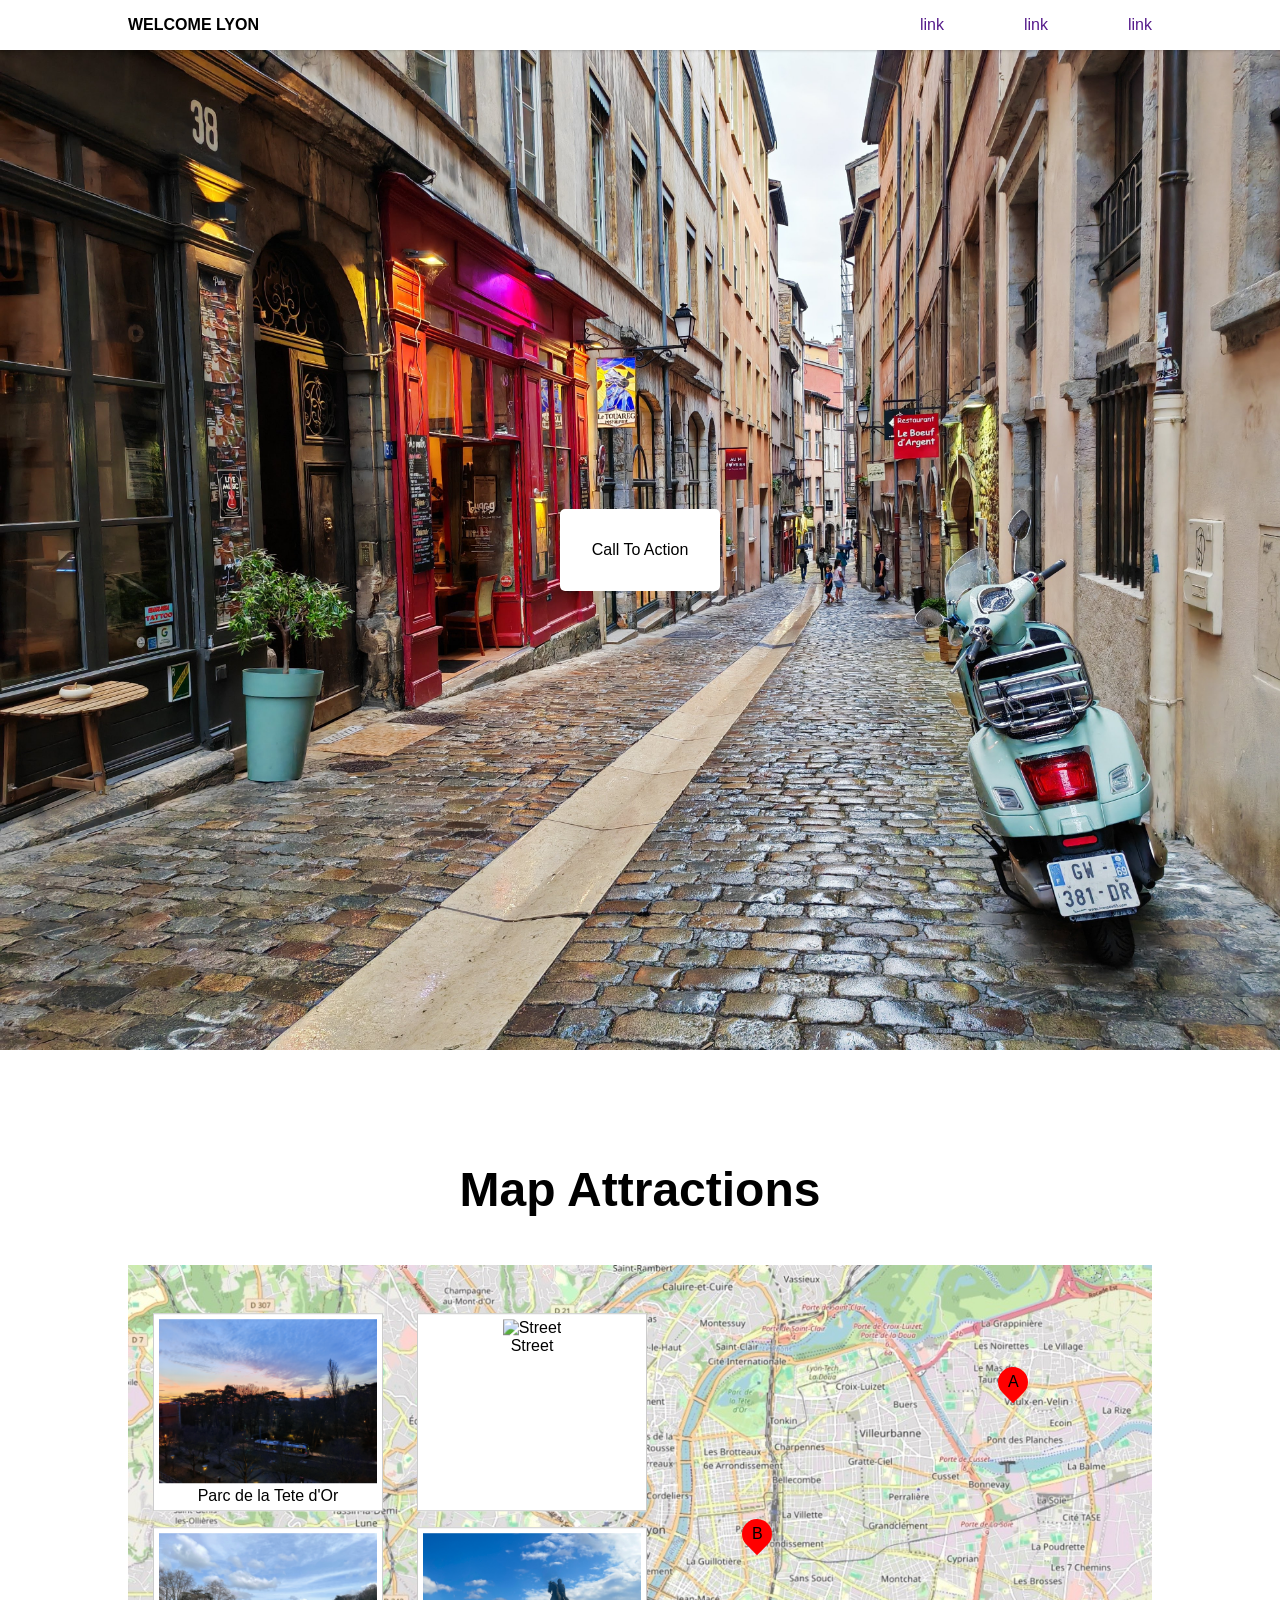
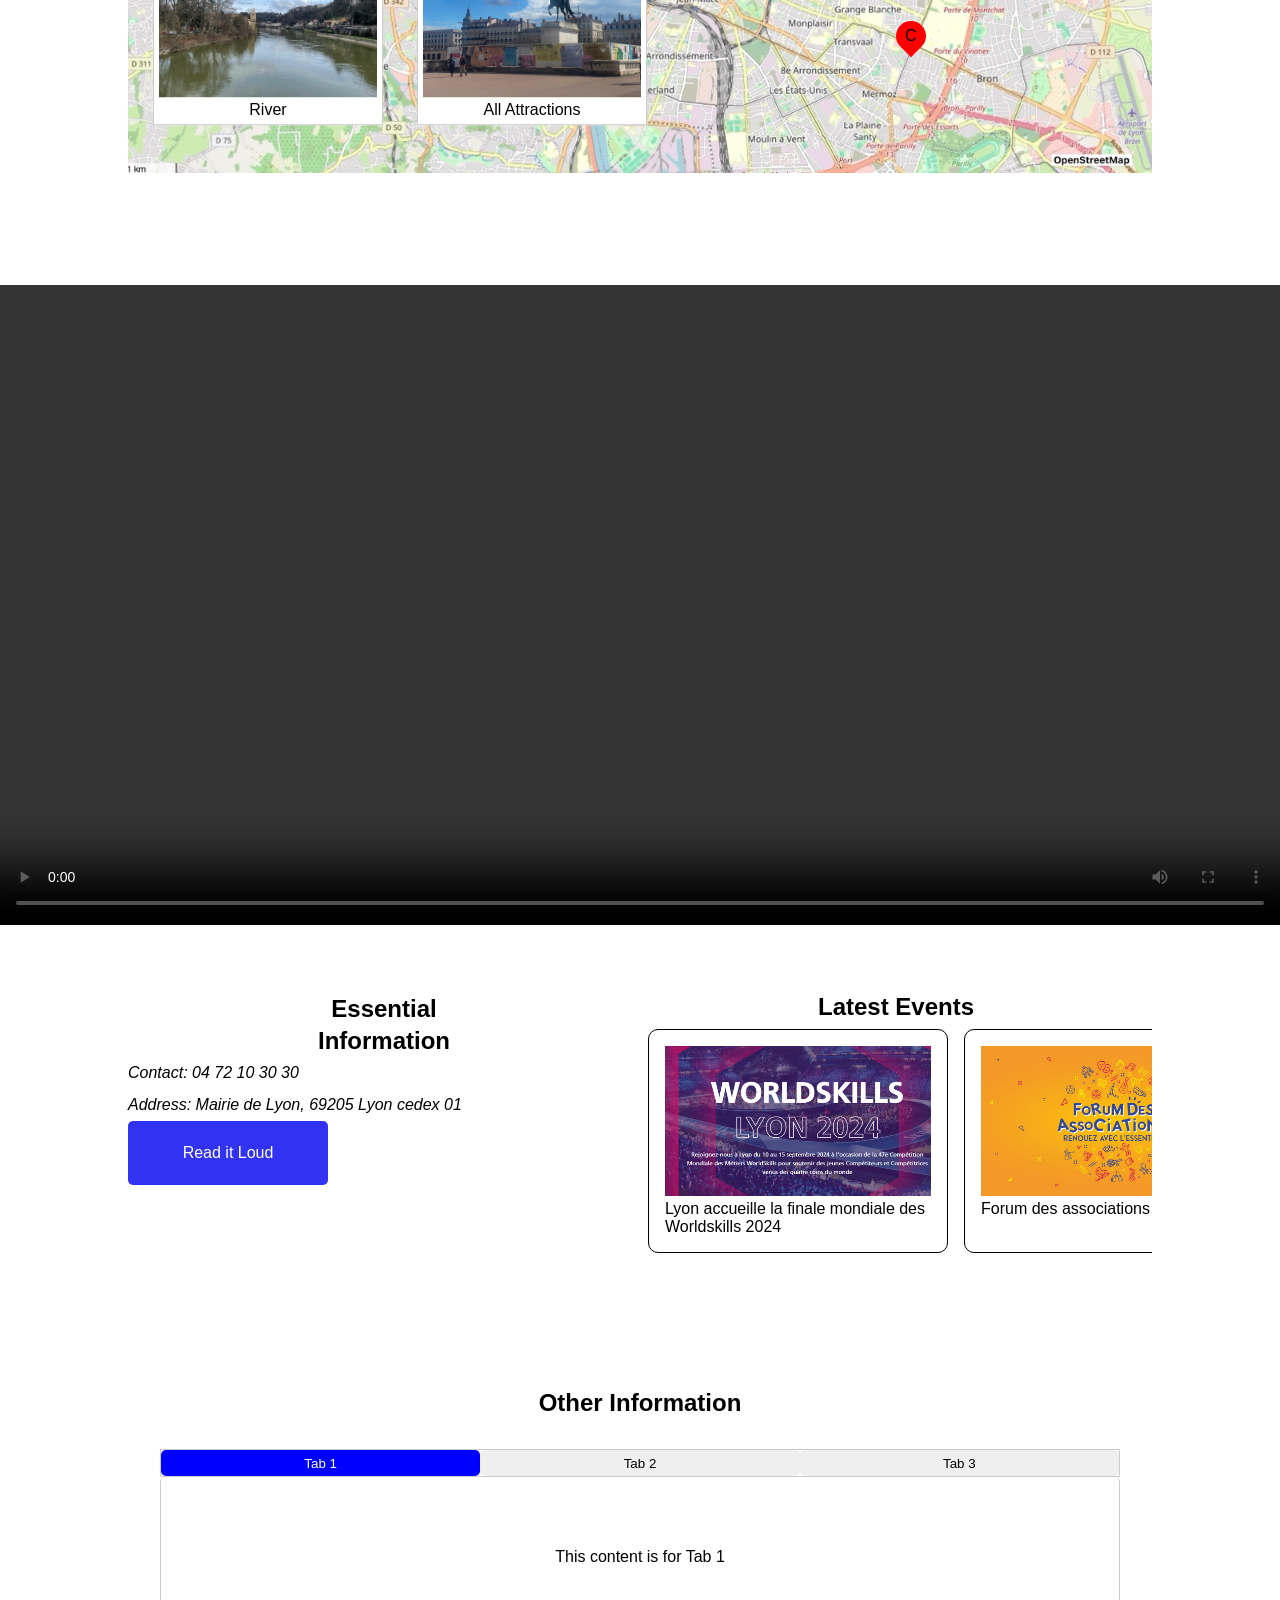
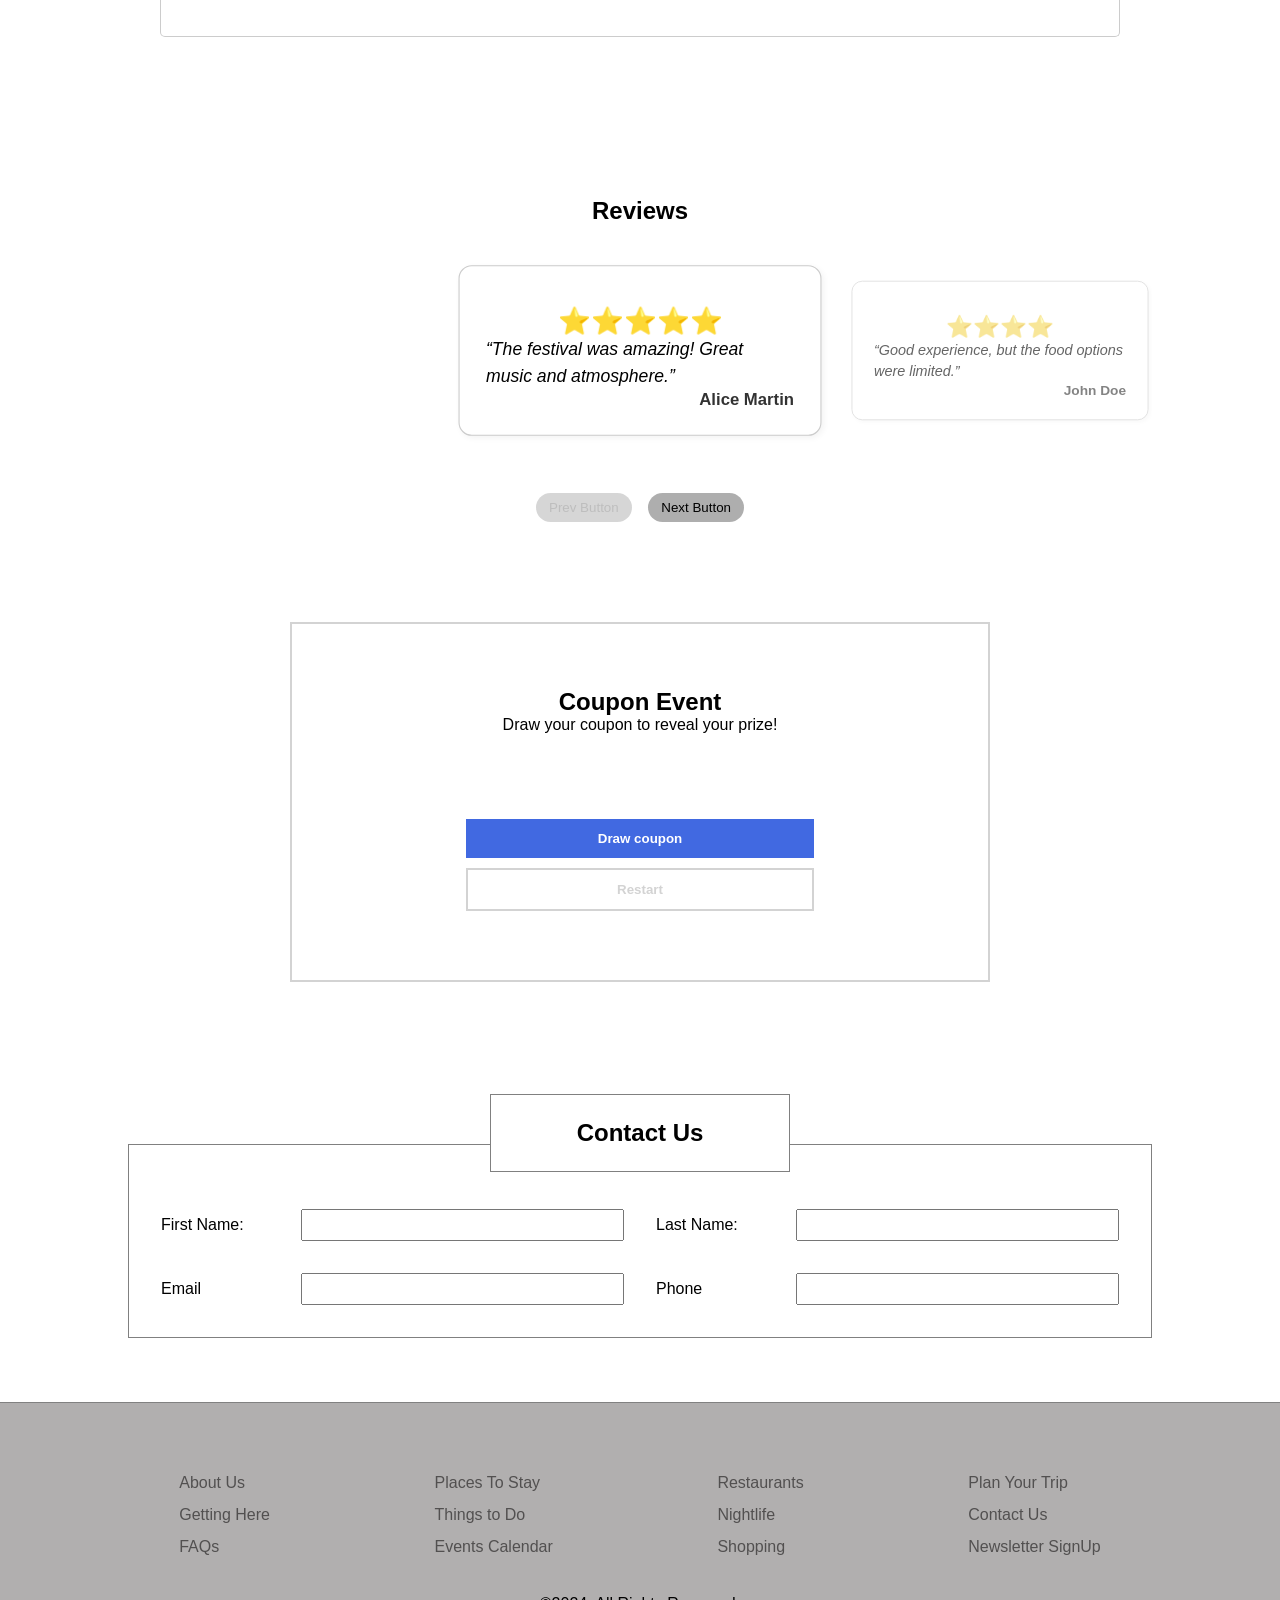
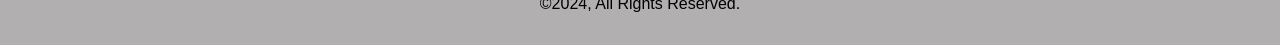
==== commit 6e40537f: "Updated Coupon Game" ====
--- a/04_module_e/index.html
+++ b/04_module_e/index.html
@@ -224,22 +224,15 @@
         </div>
       </section>
 
-      <section id="coupon-event">
-          <h2>Coupon Event</h2>
-          <p>Flip a card and win a discount</p>
-
-          <div class="game">
-              <div id="result"></div>
-
-              <div class="cards">
-                  <div class="card"></div>
-                  <div class="card"></div>
-                  <div class="card"></div>
-              </div>
-
-              <button id="restart" disabled>Restart</button>
-          </div>
-      </section>
+    <section id="coupon-event">
+        <h2>Coupon Event</h2>
+        <p>Draw your coupon to reveal your prize!</p>
+
+        <div id="result"></div>
+        
+        <button id="draw-btn">Draw coupon</button>
+        <button id="restart" disabled>Restart</button>
+    </section>
 
       <section id="contactForm" class="container">
         <h2>Contact Us</h2>
--- a/04_module_e/main/style.css
+++ b/04_module_e/main/style.css
@@ -23,6 +23,13 @@
 
 section:not(#callToAction), footer {
     padding: 4em 0;
+}
+
+:root {
+    --gradient: conic-gradient(from 0deg at 17% -2%, #ff5a00ff 100%, #fab691ff 75%, #e8f647ff 40%);
+    --mouse-x: 50%;
+    --mouse-y: 50%;
+    --start: 0;
 }
 
 /* Header */
@@ -283,102 +290,80 @@
 .review_card.is-hidden { opacity: 0; transform: translateX(-50%) scale(0.85); pointer-events: none; }
 
 
-/* Competition Colors */
+/* Coupon Event */
 #coupon-event {
-    text-align: center;
-    padding: 30px;
-    border: 2px solid lightgray;
-    border-radius: 12px;
-    max-width: 700px;
-    margin: 20px auto;
-}
-#coupon-event h2, p {
-    padding: 10px;
-    margin: 0;
-}
-
-#coupon-event #result.win-hundred,
-#coupon-event #result.win-ten,
-#coupon-event #result.no-prize {
-    border-color: silver;
+  display: flex;
+  flex-direction: column; 
+  align-items: center;    
+  padding: 30px;
+  border: 2px solid lightgray;
+  margin: 20px auto;
+  max-width: 700px;
+  text-align: center;
 }
 
 #coupon-event #result {
-    width: 50%;
-    height: 45px;
-    line-height: 45px; 
-    margin: 0 auto 20px; 
-    border: 2px solid transparent;
-    border-radius: 8px;
-    font-weight: bold;
-    text-align: center; 
-    box-sizing: border-box; 
-}
-/* Combined result states for brevity */
-#coupon-event #result :is(.win-hundred, .win-ten, .no-prize) {
-    border-color: silver;
-}
-
-#coupon-event .cards {
-    display: flex;
-    justify-content: center;
-    gap: 10px;
-    margin-bottom: 20px;
-    padding: 10px; /* Added padding */
-}
-
-#coupon-event .card {
-    width: 80px;
-    height: 110px;
-    background: royalblue;
-    border-radius: 8px;
-    cursor: pointer;
-    display: flex;
-    align-items: center;
-    justify-content: center;
-    transition: 0.2s;
-    padding: 5px; /* Added padding */
-}
-
-#coupon-event .card::after {
-    content: '?';
-    color: white;
-    font-size: 2rem;
-}
-
-#coupon-event .card:hover {
-    transform: scale(1.05);
-    background: blue;
-}
-
-#coupon-event .card.off {
-    opacity: 0.2;
-    pointer-events: none;
-}
-
-#coupon-event #restart {
-    display: block; /* Ensures margin auto works effectively */
-    width: 50%;
-    padding: 12px;
-    cursor: pointer;
-    border: 2px solid black;
-    background: white;
-    font-weight: bold;
-    border-radius: 6px;
-    margin: 0 auto;
-}
-
-#coupon-event #restart.highlight {
-    background: black;
-    color: white;
-}
-
-#coupon-event #restart:disabled {
-    border-color: lightgray;
-    color: lightgray;
-    cursor: not-allowed;
-}
-
+  height: 50px;
+  line-height: 50px;
+  margin: 15px 0;         
+  font-weight: bold;
+  width: 50%;
+  box-sizing: border-box; 
+}
+
+#coupon-event #result.active {
+  border: 2px solid silver;
+}
+
+
+#draw-btn, #restart {
+  width: 50%;
+  padding: 12px;
+  margin: 5px 0;
+  font-weight: bold;
+  cursor: pointer;
+}
+
+#draw-btn, #restart {
+  width: 50%;
+  padding: 12px;
+  margin: 5px auto;
+  font-weight: bold;
+  cursor: pointer;
+  display: inline-block; 
+}
+
+#draw-btn {
+  background: royalblue;
+  color: white;
+  border: none;
+}
+
+#draw-btn:hover {
+  background: blue;
+}
+
+#draw-btn:disabled {
+  background: #ccc;
+}
+
+#restart {
+  background: white;
+  border: 2px solid black;
+}
+
+#restart.highlight {
+  background: black;
+  color: white;
+}
+
+#restart:disabled {
+  color: lightgray;
+  border-color: lightgray;
+}
+
+
+/* Contact */
 #contactForm h2 {
     border: 1px solid gray;
     background: white;
@@ -414,12 +399,3 @@
 
 footer a { color: rgb(82,80,80); line-height: 2em; }
 footer nav { display: flex; gap: 2em; justify-content: space-between; }
-
-
-/* CSS Variables */
-:root {
-    --gradient: conic-gradient(from 0deg at 17% -2%, #ff5a00ff 100%, #fab691ff 75%, #e8f647ff 40%);
-    --mouse-x: 50%;
-    --mouse-y: 50%;
-    --start: 0;
-}
